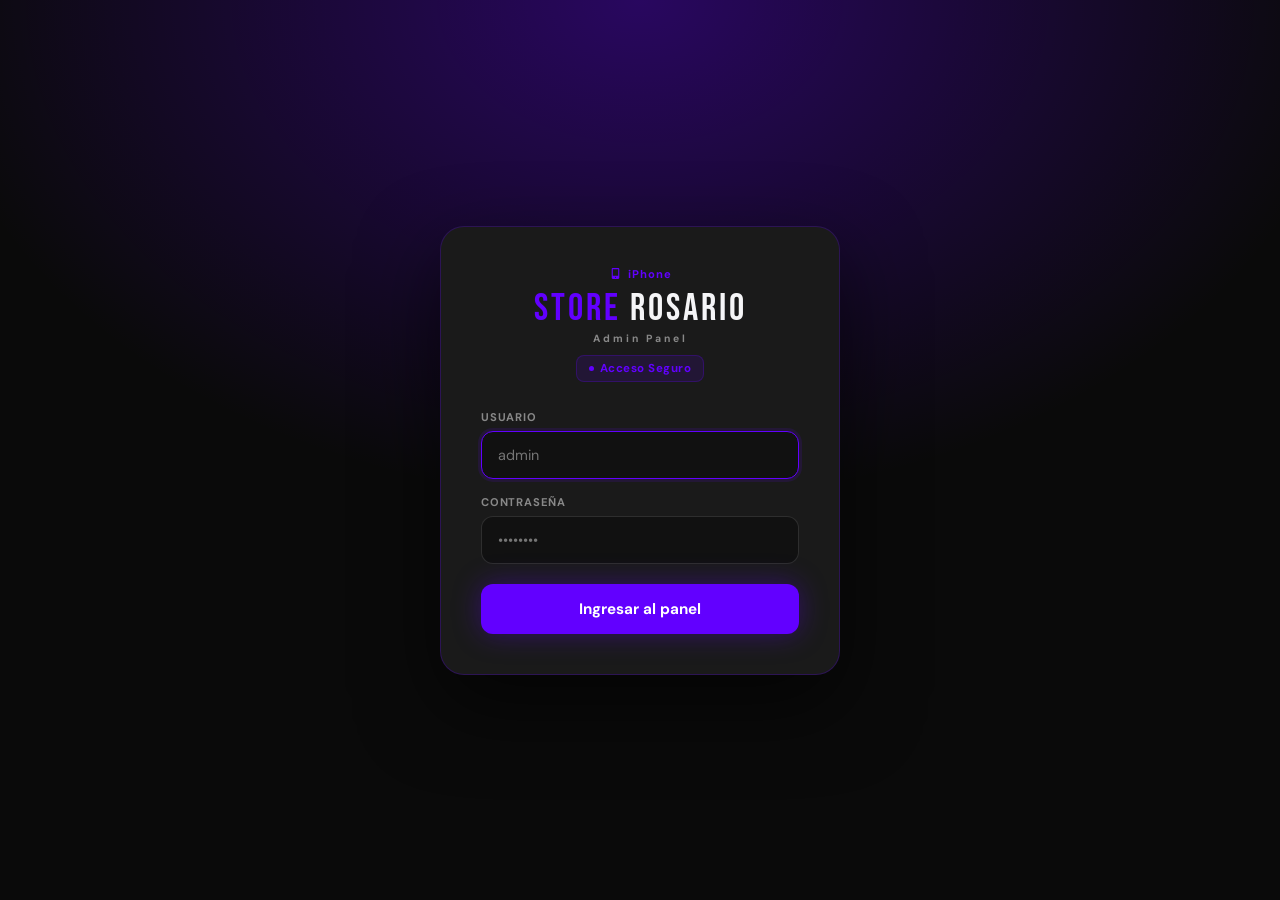
==== admin-core.html @ e6c2753e "Make admin publish only after confirmed server save" ====
<!DOCTYPE html>
<html lang="es" data-theme="dark">
<head>
<meta charset="UTF-8">
<meta name="viewport" content="width=device-width, initial-scale=1.0">
<title>Admin · iPhone Store Rosario</title>
<link href="https://fonts.googleapis.com/css2?family=Bebas+Neue&family=DM+Sans:wght@300;400;500;600;700&display=swap" rel="stylesheet">
<style>
*{margin:0;padding:0;box-sizing:border-box}
:root{
  --violet:#6200ff;--violet-light:#8033ff;--violet-glow:rgba(98,0,255,.25);
  --bg:#0a0a0a;--bg2:#141414;--card:#1a1a1a;--text:#f5f5f7;
  --text-muted:rgba(245,245,247,.65);--gray:#888;--border:rgba(255,255,255,.08);
  --input-bg:#111;--input-border:rgba(255,255,255,.12);
  --red:#ff3b30;--green:#34c759;--amber:#ff9f0a;
}
[data-theme="light"]{
  --bg:#f0f0f5;--bg2:#e8e8f0;--card:#fff;--text:#0a0a0a;
  --text-muted:rgba(10,10,10,.6);--gray:#666;--border:rgba(0,0,0,.09);
  --input-bg:#f5f5f7;--input-border:rgba(0,0,0,.14);
}
html,body{height:100%;font-family:'DM Sans',sans-serif;background:var(--bg);color:var(--text);overflow-x:hidden}
@keyframes fadeUp{from{opacity:0;transform:translateY(16px)}to{opacity:1;transform:translateY(0)}}
@keyframes fadeIn{from{opacity:0}to{opacity:1}}
@keyframes pulse{0%,100%{opacity:1;transform:scale(1)}50%{opacity:.4;transform:scale(1.4)}}
@keyframes spin{to{transform:rotate(360deg)}}
@keyframes shake{0%,100%{transform:translateX(0)}20%,60%{transform:translateX(-8px)}40%,80%{transform:translateX(8px)}}
@keyframes slideDown{from{opacity:0;transform:translateY(-20px)}to{opacity:1;transform:translateY(0)}}
.screen{display:none;position:fixed;inset:0;z-index:500;}
.screen.active{display:flex;align-items:center;justify-content:center;}
#setupScreen{background:radial-gradient(ellipse 80% 80% at 50% 0%, rgba(98,0,255,.35), transparent 70%), var(--bg);}
.setup-box-init{background:var(--card);border:1px solid rgba(98,0,255,.25);border-radius:24px;padding:44px 40px;width:100%;max-width:480px;animation:fadeUp .5s ease both;box-shadow:0 30px 80px rgba(0,0,0,.6),0 0 80px rgba(98,0,255,.2);text-align:center;}
.setup-init-icon{width:70px;height:70px;border-radius:20px;background:linear-gradient(135deg,#10b981,#6200ff);display:flex;align-items:center;justify-content:center;font-size:2rem;margin:0 auto 22px;box-shadow:0 8px 32px rgba(98,0,255,.35);}
.setup-init-title{font-family:'Bebas Neue',sans-serif;font-size:2rem;letter-spacing:2px;margin-bottom:6px;}
.setup-init-title span{color:var(--violet);}
.setup-init-sub{font-size:.82rem;color:var(--gray);margin-bottom:28px;line-height:1.6;}
.setup-init-input{width:100%;padding:13px 16px;background:var(--input-bg);border:1px solid var(--input-border);border-radius:12px;color:var(--text);font-family:'DM Sans',sans-serif;font-size:.88rem;outline:none;transition:.2s;margin-bottom:12px;}
.setup-init-input:focus{border-color:var(--violet);box-shadow:0 0 0 3px rgba(98,0,255,.12);}
.setup-init-btn{width:100%;padding:14px;background:var(--violet);color:#fff;border:none;border-radius:12px;font-family:'DM Sans',sans-serif;font-size:.92rem;font-weight:700;cursor:pointer;transition:.2s;box-shadow:0 8px 28px rgba(98,0,255,.35);}
.setup-init-btn:hover{background:var(--violet-light);transform:translateY(-2px);}
.setup-init-error{background:rgba(255,59,48,.1);border:1px solid rgba(255,59,48,.3);border-radius:10px;padding:9px 14px;font-size:.78rem;color:var(--red);margin-bottom:12px;display:none;font-weight:600;}
.setup-init-error.show{display:block;animation:slideDown .2s ease;}
#loginScreen{background:radial-gradient(ellipse 80% 80% at 50% 0%, rgba(98,0,255,.35), transparent 70%), var(--bg);}
.login-box{background:var(--card);border:1px solid rgba(98,0,255,.25);border-radius:24px;padding:40px;width:100%;max-width:400px;animation:fadeUp .5s ease both;box-shadow:0 30px 80px rgba(0,0,0,.6);}
.login-logo{text-align:center;margin-bottom:28px;}
.login-logo .ll-brand{font-family:'Bebas Neue',sans-serif;font-size:2.4rem;letter-spacing:3px;}
.login-logo .ll-brand span{color:var(--violet);}
.login-logo .ll-sub{font-size:.65rem;color:var(--gray);letter-spacing:3px;font-weight:700;}
.login-logo .ll-badge{display:inline-flex;align-items:center;gap:6px;background:rgba(98,0,255,.12);border:1px solid rgba(98,0,255,.25);border-radius:8px;padding:5px 12px;font-size:.72rem;font-weight:700;color:var(--violet);margin-top:10px;letter-spacing:.5px;}
.login-logo .ll-badge .dot{width:5px;height:5px;border-radius:50%;background:var(--violet);animation:pulse 1.5s infinite;}
.login-field{margin-bottom:16px;}
.login-label{font-size:.7rem;font-weight:700;color:var(--gray);letter-spacing:.8px;text-transform:uppercase;margin-bottom:7px;display:block;}
.login-input{width:100%;padding:14px 16px;background:var(--input-bg);border:1px solid var(--input-border);border-radius:12px;color:var(--text);font-family:'DM Sans',sans-serif;font-size:.9rem;outline:none;transition:.2s;}
.login-input:focus{border-color:var(--violet);box-shadow:0 0 0 3px rgba(98,0,255,.12);}
.login-input.error{border-color:var(--red);animation:shake .4s ease;}
.login-btn{width:100%;padding:15px;background:var(--violet);color:#fff;border:none;border-radius:12px;font-family:'DM Sans',sans-serif;font-size:.95rem;font-weight:700;cursor:pointer;transition:.2s;margin-top:4px;box-shadow:0 0 28px rgba(98,0,255,.35);}
.login-btn:hover{background:var(--violet-light);transform:translateY(-1px);}
.login-btn:active{transform:translateY(0);}
.login-error{background:rgba(255,59,48,.1);border:1px solid rgba(255,59,48,.3);border-radius:10px;padding:10px 14px;font-size:.8rem;color:var(--red);margin-bottom:16px;display:none;text-align:center;font-weight:600;}
.login-error.show{display:block;animation:slideDown .3s ease;}
.login-hint{text-align:center;font-size:.72rem;color:var(--gray);margin-top:16px;}
.login-hint span{color:var(--violet);font-weight:700;}
.sidebar{position:fixed;top:0;left:0;width:240px;height:100vh;background:var(--card);border-right:1px solid var(--border);display:flex;flex-direction:column;z-index:100;transition:transform .3s;}
.sidebar-logo{padding:22px 20px 14px;border-bottom:1px solid var(--border);}
.sidebar-logo .logo-text{font-family:'Bebas Neue',sans-serif;font-size:1.5rem;letter-spacing:2px;line-height:1;}
.sidebar-logo .logo-text span{color:var(--violet);}
.sidebar-logo .logo-sub{font-size:.62rem;color:var(--gray);letter-spacing:3px;font-weight:700;}
.admin-badge{display:inline-flex;align-items:center;gap:5px;background:rgba(98,0,255,.12);border:1px solid rgba(98,0,255,.25);border-radius:6px;padding:3px 9px;font-size:.65rem;font-weight:700;color:var(--violet);margin-top:6px;letter-spacing:.5px;}
.admin-badge .dot{width:5px;height:5px;border-radius:50%;background:var(--violet);animation:pulse 1.5s infinite;}
.sync-badge{display:inline-flex;align-items:center;gap:5px;padding:3px 9px;border-radius:6px;font-size:.65rem;font-weight:700;letter-spacing:.5px;margin-top:5px;}
.sync-badge.connected{background:rgba(52,199,89,.12);border:1px solid rgba(52,199,89,.25);color:var(--green);}
.sync-badge.disconnected{background:rgba(255,59,48,.1);border:1px solid rgba(255,59,48,.2);color:var(--red);}
.sync-badge.syncing{background:rgba(255,159,10,.1);border:1px solid rgba(255,159,10,.2);color:var(--amber);}
.sync-badge .sdot{width:5px;height:5px;border-radius:50%;background:currentColor;}
.sync-badge.syncing .sdot{animation:pulse .8s infinite;}
.nav-section{padding:10px 12px 4px;font-size:.58rem;color:var(--gray);font-weight:700;letter-spacing:2px;text-transform:uppercase;}
.nav-item{display:flex;align-items:center;gap:10px;padding:10px 16px;border-radius:10px;margin:2px 8px;cursor:pointer;font-size:.85rem;font-weight:500;color:var(--text-muted);transition:.2s;border:1px solid transparent;}
.nav-item:hover{background:rgba(98,0,255,.08);color:var(--violet);}
.nav-item.active{background:rgba(98,0,255,.12);color:var(--violet);border-color:rgba(98,0,255,.22);}
.nav-item svg{width:16px;height:16px;fill:none;stroke:currentColor;stroke-width:2;flex-shrink:0;}
.sidebar-footer{margin-top:auto;padding:14px;border-top:1px solid var(--border);display:flex;flex-direction:column;gap:2px;}
.sf-btn{display:flex;align-items:center;gap:8px;font-size:.78rem;color:var(--gray);padding:8px 10px;border-radius:8px;transition:.2s;cursor:pointer;border:none;background:none;font-family:'DM Sans',sans-serif;width:100%;text-align:left;}
.sf-btn:hover{background:rgba(98,0,255,.08);color:var(--violet);}
.sf-btn.logout:hover{background:rgba(255,59,48,.08);color:var(--red);}
.sf-btn svg{width:14px;height:14px;fill:none;stroke:currentColor;stroke-width:2;flex-shrink:0;}
.main{margin-left:240px;min-height:100vh;display:flex;flex-direction:column;width:calc(100% - 240px);}
.topbar{position:sticky;top:0;z-index:99;background:var(--bg);border-bottom:1px solid var(--border);padding:0 28px;height:60px;display:flex;align-items:center;justify-content:space-between;backdrop-filter:blur(12px);}
.topbar-title{font-family:'Bebas Neue',sans-serif;font-size:1.4rem;letter-spacing:2px;}
.topbar-title span{color:var(--violet);}
.topbar-right{display:flex;align-items:center;gap:8px;}
.icon-btn{width:34px;height:34px;border-radius:50%;background:rgba(98,0,255,.1);border:none;cursor:pointer;display:flex;align-items:center;justify-content:center;color:var(--violet);transition:.2s;}
.icon-btn:hover{background:var(--violet);color:#fff;}
.icon-btn svg{width:15px;height:15px;fill:none;stroke:currentColor;stroke-width:2;}
.content{flex:1;padding:24px 28px;}
.stats-grid{display:grid;grid-template-columns:repeat(4,1fr);gap:14px;margin-bottom:24px;}
.stat-card{background:var(--card);border:1px solid var(--border);border-radius:14px;padding:18px;transition:.2s;animation:fadeUp .5s ease both;}
.stat-card:hover{border-color:rgba(98,0,255,.3);}
.stat-icon{width:36px;height:36px;border-radius:10px;display:flex;align-items:center;justify-content:center;background:rgba(98,0,255,.1);margin-bottom:10px;}
.stat-icon svg{width:17px;height:17px;fill:none;stroke:var(--violet);stroke-width:2;}
.stat-value{font-family:'Bebas Neue',sans-serif;font-size:1.9rem;letter-spacing:1px;}
.stat-label{font-size:.72rem;color:var(--gray);font-weight:600;letter-spacing:.5px;margin-top:2px;}
.toolbar{display:flex;align-items:center;justify-content:space-between;margin-bottom:18px;gap:10px;flex-wrap:wrap;}
.toolbar-left{display:flex;align-items:center;gap:8px;flex-wrap:wrap;}
.search-box{display:flex;align-items:center;gap:8px;background:var(--card);border:1px solid var(--border);border-radius:10px;padding:0 12px;height:36px;min-width:200px;}
.search-box svg{width:14px;height:14px;fill:none;stroke:var(--gray);stroke-width:2;flex-shrink:0;}
.search-box input{background:none;border:none;outline:none;color:var(--text);font-size:.85rem;font-family:'DM Sans',sans-serif;width:100%;}
.filter-select{background:var(--card);border:1px solid var(--border);border-radius:10px;padding:0 12px;height:36px;color:var(--text);font-family:'DM Sans',sans-serif;font-size:.85rem;outline:none;cursor:pointer;}
.btn-primary{background:var(--violet);color:#fff;border:none;padding:0 18px;height:36px;border-radius:10px;font-family:'DM Sans',sans-serif;font-size:.85rem;font-weight:700;cursor:pointer;display:flex;align-items:center;gap:7px;transition:.2s;box-shadow:0 0 18px rgba(98,0,255,.28);}
.btn-primary:hover{background:var(--violet-light);transform:translateY(-1px);}
.btn-primary svg{width:15px;height:15px;fill:none;stroke:currentColor;stroke-width:2.5;}
.btn-ghost{background:transparent;color:var(--text);border:1px solid var(--border);border-radius:10px;padding:0 14px;height:36px;font-family:'DM Sans',sans-serif;font-size:.85rem;font-weight:600;cursor:pointer;display:flex;align-items:center;gap:6px;transition:.2s;}
.btn-ghost:hover{border-color:var(--violet);color:var(--violet);}
.btn-ghost svg{width:14px;height:14px;fill:none;stroke:currentColor;stroke-width:2;}
.btn-green{background:rgba(52,199,89,.1);color:var(--green);border:1px solid rgba(52,199,89,.25);border-radius:10px;padding:0 14px;height:36px;font-family:'DM Sans',sans-serif;font-size:.85rem;font-weight:700;cursor:pointer;display:flex;align-items:center;gap:6px;transition:.2s;}
.btn-green:hover{background:var(--green);color:#fff;}
.btn-green svg{width:14px;height:14px;fill:none;stroke:currentColor;stroke-width:2;}
.table-wrap{background:var(--card);border:1px solid var(--border);border-radius:16px;overflow:hidden;}
table{width:100%;border-collapse:collapse;}
thead tr{border-bottom:1px solid var(--border);}
thead th{padding:12px 14px;text-align:left;font-size:.68rem;font-weight:700;color:var(--gray);letter-spacing:1px;text-transform:uppercase;cursor:pointer;user-select:none;white-space:nowrap;}
thead th:hover{color:var(--violet);}
tbody tr{border-bottom:1px solid var(--border);transition:.15s;animation:fadeUp .4s ease both;}
tbody tr:last-child{border-bottom:none;}
tbody tr:hover{background:rgba(98,0,255,.03);}
td{padding:12px 14px;font-size:.85rem;vertical-align:middle;}
.prod-thumb{width:42px;height:42px;border-radius:10px;background:rgba(98,0,255,.08);display:flex;align-items:center;justify-content:center;overflow:hidden;flex-shrink:0;}
.prod-thumb img{width:36px;height:36px;object-fit:contain;}
.prod-thumb span{font-size:1.3rem;}
.prod-name{font-weight:600;font-size:.88rem;}
.prod-storage{font-size:.72rem;color:var(--gray);margin-top:2px;}
.badge{display:inline-flex;align-items:center;padding:3px 9px;border-radius:100px;font-size:.65rem;font-weight:700;letter-spacing:.5px;}
.badge-new{background:rgba(52,199,89,.12);color:var(--green);}
.badge-used{background:rgba(255,159,10,.12);color:var(--amber);}
.badge-nostock{background:rgba(255,59,48,.12);color:var(--red);}
.badge-gaming{background:rgba(0,188,212,.12);color:#00bcd4;}
.badge-tablet{background:rgba(98,0,255,.12);color:var(--violet);}
.badge-mac{background:rgba(0,122,255,.12);color:#007aff;}
.badge-accesorio{background:rgba(255,159,10,.13);color:#d97706;}
.price-cell{font-weight:700;color:var(--violet);font-size:.9rem;}
.usd-cell{font-size:.72rem;color:var(--gray);}
.actions{display:flex;gap:5px;align-items:center;}
.act-btn{width:28px;height:28px;border-radius:7px;border:none;cursor:pointer;display:flex;align-items:center;justify-content:center;transition:.2s;}
.act-btn svg{width:13px;height:13px;fill:none;stroke:currentColor;stroke-width:2;}
.act-edit{background:rgba(98,0,255,.1);color:var(--violet);}
.act-edit:hover{background:var(--violet);color:#fff;}
.act-del{background:rgba(255,59,48,.1);color:var(--red);}
.act-del:hover{background:var(--red);color:#fff;}
.empty-state{text-align:center;padding:60px 20px;color:var(--gray);}
.empty-state .ico{font-size:2.8rem;margin-bottom:10px;opacity:.4;}
.overlay{position:fixed;inset:0;background:rgba(0,0,0,.72);z-index:300;display:flex;align-items:center;justify-content:center;padding:16px;opacity:0;pointer-events:none;transition:.25s;backdrop-filter:blur(4px);}
.overlay.open{opacity:1;pointer-events:all;}
.modal{background:var(--card);border:1px solid var(--border);border-radius:20px;width:100%;max-width:820px;max-height:92vh;overflow-y:auto;transform:scale(.96) translateY(18px);transition:.25s;scrollbar-width:thin;scrollbar-color:rgba(98,0,255,.3) transparent;}
.overlay.open .modal{transform:scale(1) translateY(0);}
.modal-head{display:flex;align-items:center;justify-content:space-between;padding:20px 24px;border-bottom:1px solid var(--border);position:sticky;top:0;background:var(--card);z-index:10;}
.modal-title{font-family:'Bebas Neue',sans-serif;font-size:1.7rem;letter-spacing:2px;}
.modal-title span{color:var(--violet);}
.modal-close{width:30px;height:30px;border-radius:50%;border:none;cursor:pointer;background:rgba(255,59,48,.1);color:var(--red);display:flex;align-items:center;justify-content:center;transition:.2s;}
.modal-close:hover{background:var(--red);color:#fff;}
.modal-close svg{width:13px;height:13px;fill:none;stroke:currentColor;stroke-width:2.5;}
.modal-body{padding:22px 24px;}
.modal-footer{display:flex;justify-content:flex-end;gap:8px;padding:14px 24px 20px;border-top:1px solid var(--border);position:sticky;bottom:0;background:var(--card);}
.form-grid{display:grid;grid-template-columns:1fr 1fr;gap:14px;}
.form-col{display:flex;flex-direction:column;gap:4px;}
.form-col.full{grid-column:1/-1;}
.form-label{font-size:.68rem;font-weight:700;color:var(--gray);letter-spacing:.8px;text-transform:uppercase;margin-bottom:4px;}
.form-input,.form-select,.form-textarea{width:100%;padding:11px 13px;background:var(--input-bg);border:1px solid var(--input-border);border-radius:11px;color:var(--text);font-family:'DM Sans',sans-serif;font-size:.85rem;outline:none;transition:.2s;}
.form-input:focus,.form-select:focus,.form-textarea:focus{border-color:var(--violet);box-shadow:0 0 0 3px rgba(98,0,255,.1);}
.form-textarea{min-height:75px;resize:vertical;}
.img-uploader{border:2px dashed var(--input-border);border-radius:13px;padding:18px;text-align:center;cursor:pointer;transition:.2s;background:var(--input-bg);position:relative;}
.img-uploader:hover,.img-uploader.drag-over{border-color:var(--violet);background:rgba(98,0,255,.04);}
.img-uploader input[type=file]{position:absolute;inset:0;opacity:0;cursor:pointer;width:100%;height:100%;}
.img-preview{width:72px;height:72px;border-radius:11px;object-fit:contain;background:rgba(98,0,255,.07);border:1px solid var(--border);display:none;margin:0 auto 8px;}
.img-preview.visible{display:block;}
.up-icon{font-size:1.8rem;margin-bottom:5px;display:block;}
.up-text{font-size:.76rem;color:var(--gray);}
.up-text strong{color:var(--violet);}
.upload-progress{height:4px;border-radius:2px;background:rgba(98,0,255,.1);margin-top:9px;overflow:hidden;display:none;}
.upload-progress.show{display:block;}
.upload-progress-bar{height:100%;background:var(--violet);border-radius:2px;transition:width .3s;width:0%;}
.upload-status{font-size:.7rem;margin-top:5px;font-weight:600;display:none;}
.upload-status.show{display:block;}
.upload-status.ok{color:var(--green);}
.upload-status.err{color:var(--red);}
.upload-status.loading{color:var(--amber);}
.url-readout{display:none;align-items:center;gap:7px;margin-top:7px;background:rgba(52,199,89,.05);border:1px solid rgba(52,199,89,.2);border-radius:9px;padding:7px 11px;}
.url-readout.visible{display:flex;}
.url-readout span{font-size:.68rem;color:var(--green);font-family:monospace;flex:1;overflow:hidden;text-overflow:ellipsis;white-space:nowrap;}
.url-readout button{background:none;border:none;cursor:pointer;color:var(--green);flex-shrink:0;}
.url-readout button svg{width:11px;height:11px;fill:none;stroke:currentColor;stroke-width:2;}
.spec-section{background:rgba(98,0,255,.04);border:1px solid rgba(98,0,255,.14);border-radius:13px;padding:15px;margin-top:8px;}
.spec-section h4{font-size:.72rem;font-weight:700;color:var(--violet);letter-spacing:.8px;text-transform:uppercase;margin-bottom:11px;display:flex;align-items:center;gap:8px;flex-wrap:wrap;}
.auto-fill-btn{display:flex;align-items:center;gap:5px;background:rgba(52,199,89,.1);border:1px solid rgba(52,199,89,.25);border-radius:7px;padding:5px 11px;font-size:.72rem;font-weight:700;color:var(--green);cursor:pointer;transition:.2s;font-family:'DM Sans',sans-serif;}
.auto-fill-btn:hover{background:rgba(52,199,89,.2);}
.spec-grid-form{display:grid;grid-template-columns:1fr 1fr;gap:10px;}
.settings-section{background:var(--card);border:1px solid var(--border);border-radius:16px;padding:22px;margin-bottom:18px;}
.settings-section h3{font-family:'Bebas Neue',sans-serif;font-size:1.25rem;letter-spacing:2px;color:var(--text);margin-bottom:4px;display:flex;align-items:center;gap:10px;}
.settings-section h3 svg{width:17px;height:17px;fill:none;stroke:var(--violet);stroke-width:2;}
.settings-section .desc{font-size:.78rem;color:var(--gray);margin-bottom:16px;line-height:1.6;}
.settings-section .desc a{color:var(--violet);text-decoration:none;}
.settings-section .desc a:hover{text-decoration:underline;}
.settings-form{display:grid;grid-template-columns:1fr 1fr;gap:12px;}
.setting-row{display:flex;flex-direction:column;gap:5px;}
.conn-test{display:flex;align-items:center;gap:10px;margin-top:12px;padding:11px 14px;border-radius:11px;background:var(--bg2);border:1px solid var(--border);font-size:.8rem;display:none;}
.conn-test.show{display:flex;}
.ct-icon{width:26px;height:26px;border-radius:50%;display:flex;align-items:center;justify-content:center;flex-shrink:0;}
.ct-icon svg{width:13px;height:13px;fill:none;stroke:#fff;stroke-width:2.5;}
.ct-icon.ok{background:var(--green);}
.ct-icon.err{background:var(--red);}
.ct-icon.idle{background:var(--gray);}
.ct-icon.loading{background:var(--amber);}
.ct-icon.loading svg{animation:spin .7s linear infinite;}
.code-snippet{background:var(--bg2);border:1px solid var(--border);border-radius:10px;padding:13px;font-family:monospace;font-size:.7rem;color:#a0e0a0;line-height:1.6;white-space:pre-wrap;word-break:break-all;max-height:200px;overflow:auto;margin-top:9px;}
.guide-box{background:var(--bg2);border:1px solid var(--border);border-radius:12px;padding:15px;margin-bottom:15px;display:none;}
.guide-box.show{display:block;animation:fadeIn .3s ease;}
.guide-box .g-title{font-size:.72rem;font-weight:700;color:var(--violet);margin-bottom:10px;letter-spacing:.5px;}
.step-list{display:flex;flex-direction:column;gap:8px;}
.step-item{display:flex;align-items:flex-start;gap:10px;}
.step-num{width:22px;height:22px;border-radius:50%;background:rgba(98,0,255,.15);color:var(--violet);font-size:.68rem;font-weight:700;display:flex;align-items:center;justify-content:center;flex-shrink:0;margin-top:1px;}
.step-item p{font-size:.78rem;color:var(--text-muted);line-height:1.5;}
.step-item code{background:rgba(98,0,255,.1);color:var(--violet);padding:1px 5px;border-radius:4px;font-size:.72rem;}
.code-box{background:var(--bg2);border:1px solid var(--border);border-radius:12px;padding:15px;font-family:monospace;font-size:.73rem;color:#a0e0a0;max-height:320px;overflow:auto;white-space:pre-wrap;word-break:break-all;line-height:1.5;scrollbar-width:thin;}
.copy-btn{background:rgba(98,0,255,.1);border:1px solid rgba(98,0,255,.2);color:var(--violet);border-radius:8px;padding:7px 14px;cursor:pointer;font-size:.78rem;font-weight:700;font-family:'DM Sans',sans-serif;display:flex;align-items:center;gap:5px;transition:.2s;}
.copy-btn:hover{background:var(--violet);color:#fff;}
.copy-btn svg{width:12px;height:12px;fill:none;stroke:currentColor;stroke-width:2;}
.toast{position:fixed;bottom:22px;right:22px;z-index:999;background:var(--card);border:1px solid var(--border);border-radius:12px;padding:11px 16px;display:flex;align-items:center;gap:9px;font-size:.85rem;font-weight:600;transform:translateY(80px);opacity:0;transition:.3s cubic-bezier(.34,1.56,.64,1);box-shadow:0 8px 30px rgba(0,0,0,.4);pointer-events:none;}
.toast.show{transform:translateY(0);opacity:1;}
.toast-icon{width:19px;height:19px;border-radius:50%;display:flex;align-items:center;justify-content:center;flex-shrink:0;}
.toast-icon svg{width:10px;height:10px;fill:none;stroke:#fff;stroke-width:2.5;}
.toast.success .toast-icon{background:var(--green);}
.toast.error .toast-icon{background:var(--red);}
.toast.info .toast-icon{background:var(--violet);}
.page-view{display:none;}
.page-view.active{display:block;animation:fadeUp .4s ease both;}
::-webkit-scrollbar{width:5px;height:5px;}
::-webkit-scrollbar-track{background:transparent;}
::-webkit-scrollbar-thumb{background:rgba(98,0,255,.3);border-radius:3px;}
.sidebar-overlay{display:none;position:fixed;inset:0;z-index:99;background:rgba(0,0,0,.55);backdrop-filter:blur(3px);}
.sidebar-overlay.show{display:block;}


/* ── AUTO-IMAGE NUEVO ── */
.img-auto-section{
  background:rgba(98,0,255,.04);border:1px solid rgba(98,0,255,.18);
  border-radius:13px;padding:14px;margin-bottom:12px;
}
.img-auto-header{display:flex;align-items:center;justify-content:space-between;margin-bottom:10px;flex-wrap:wrap;gap:8px;}
.img-auto-title{font-size:.68rem;font-weight:700;color:var(--violet);letter-spacing:.8px;text-transform:uppercase;display:flex;align-items:center;gap:6px;}
.img-auto-title svg{width:13px;height:13px;fill:none;stroke:currentColor;stroke-width:2;}
.img-auto-status{font-size:.68rem;color:var(--gray);font-style:italic;}
.img-auto-status.loading{color:var(--amber);}
.img-auto-status.found{color:var(--green);}
.img-auto-status.notfound{color:var(--red);}
.img-thumbs{display:flex;gap:8px;flex-wrap:wrap;margin-top:8px;}
.img-thumb-opt{
  width:56px;height:56px;border-radius:10px;border:2px solid var(--border);
  cursor:pointer;overflow:hidden;background:rgba(98,0,255,.05);
  display:flex;align-items:center;justify-content:center;
  transition:.2s;flex-shrink:0;position:relative;
}
.img-thumb-opt:hover{border-color:var(--violet);transform:scale(1.06);}
.img-thumb-opt.selected{border-color:var(--violet);box-shadow:0 0 0 3px rgba(98,0,255,.2);}
.img-thumb-opt img{width:100%;height:100%;object-fit:contain;}
.img-thumb-opt .thumb-check{
  position:absolute;top:2px;right:2px;width:14px;height:14px;
  background:var(--violet);border-radius:50%;display:none;
  align-items:center;justify-content:center;
}
.img-thumb-opt.selected .thumb-check{display:flex;}
.img-thumb-opt .thumb-check svg{width:8px;height:8px;fill:none;stroke:#fff;stroke-width:3;}
.img-auto-empty{font-size:.75rem;color:var(--gray);padding:10px 0;font-style:italic;}
.search-img-btn{
  display:flex;align-items:center;gap:5px;
  background:rgba(98,0,255,.1);border:1px solid rgba(98,0,255,.25);
  border-radius:7px;padding:5px 11px;font-size:.72rem;font-weight:700;
  color:var(--violet);cursor:pointer;transition:.2s;font-family:'DM Sans',sans-serif;
}
.search-img-btn:hover{background:rgba(98,0,255,.2);}
.search-img-btn svg{width:12px;height:12px;fill:none;stroke:currentColor;stroke-width:2;}
.search-img-btn.loading{opacity:.6;pointer-events:none;}


@media(max-width:900px){
  .sidebar{transform:translateX(-100%);z-index:100;}
  .sidebar.open{transform:translateX(0);box-shadow:8px 0 40px rgba(0,0,0,.5);}
  .main{margin-left:0;width:100%;}
  .stats-grid{grid-template-columns:1fr 1fr;}
  .form-grid,.spec-grid-form,.settings-form{grid-template-columns:1fr;}
  #menuBtn{display:flex!important;}
  .content{padding:16px;}
  .topbar{padding:0 14px;}
  .toolbar{flex-direction:column;align-items:stretch;}
  .toolbar-left{flex-wrap:wrap;}
  .search-box{min-width:100%;}
  .toolbar > div:last-child{display:flex;flex-wrap:wrap;gap:7px;}
  .toolbar > div:last-child button{flex:1;justify-content:center;}
  .table-wrap{overflow-x:auto;}
  table{min-width:560px;}
  .modal{margin:10px;max-height:95vh;}
  .setup-box-init{margin:16px;padding:28px 22px;}
}
@media(max-width:480px){
  .stats-grid{grid-template-columns:1fr 1fr;}
  .stat-card{padding:13px;}
  .stat-value{font-size:1.5rem;}
  .login-box{padding:26px 20px;margin:16px;}
}
</style>
</head>
<body>


<div class="sidebar-overlay" id="sidebarOverlay" onclick="closeSidebar()"></div>


<div class="screen active" id="setupScreen">
  <div class="setup-box-init">
    <div class="setup-init-icon">🔗</div>
    <div class="setup-init-title">Configuración <span>inicial</span></div>
    <p class="setup-init-sub">Ingresá la URL de tu Google Apps Script para conectar el panel con tu planilla de productos.</p>
    <div class="setup-init-error" id="setupError">URL inválida. Debe empezar con https://script.google.com</div>
    <input type="url" id="setupUrl" class="setup-init-input"
      placeholder="https://script.google.com/macros/s/.../exec"
      oninput="this.value=this.value.trim()"
      onkeydown="if(event.key==='Enter')doSetup()">
    <button class="setup-init-btn" onclick="doSetup()">Conectar con Google Sheets →</button>
  </div>
</div>


<div class="screen" id="loginScreen">
  <div class="login-box">
    <div class="login-logo">
      <div style="display:flex;align-items:center;justify-content:center;gap:6px;margin-bottom:4px;">
        <svg width="13" height="13" viewBox="0 0 24 24" fill="var(--violet)"><path d="M17 2H7C5.9 2 5 2.9 5 4v16c0 1.1.9 2 2 2h10c1.1 0 2-.9 2-2V4c0-1.1-.9-2-2-2zm-5 18c-.55 0-1-.45-1-1s.45-1 1-1 1 .45 1 1-.45 1-1 1zm5-4H7V4h10v12z"/></svg>
        <span style="font-size:.7rem;color:var(--violet);font-weight:700;letter-spacing:1px;">iPhone</span>
      </div>
      <div class="ll-brand"><span>Store</span> Rosario</div>
      <div class="ll-sub">Admin Panel</div>
      <div class="ll-badge"><span class="dot"></span>Acceso Seguro</div>
    </div>
    <div class="login-error" id="loginError">Usuario o contraseña incorrectos</div>
    <div class="login-field">
      <label class="login-label">Usuario</label>
      <input class="login-input" id="loginUser" type="text" placeholder="admin" autocomplete="username" onkeydown="if(event.key==='Enter')document.getElementById('loginPass').focus()">
    </div>
    <div class="login-field">
      <label class="login-label">Contraseña</label>
      <input class="login-input" id="loginPass" type="password" placeholder="••••••••" autocomplete="current-password" onkeydown="if(event.key==='Enter')doLogin()">
    </div>
    <button class="login-btn" onclick="doLogin()">Ingresar al panel</button>
    <div class="login-field" id="codeBox" style="display:none;margin-top:16px;">
      <label class="login-label">Código recibido por email</label>
      <input class="login-input" id="loginCode" type="text" placeholder="123456" maxlength="6" autocomplete="one-time-code"
        onkeydown="if(event.key==='Enter')verifyLoginCode()">
      <button class="login-btn" onclick="verifyLoginCode()" style="margin-top:12px;">Verificar código</button>
    </div>
   
  </div>
</div>


<div id="app">
<aside class="sidebar" id="sidebar">
  <div class="sidebar-logo">
    <div style="display:flex;align-items:center;gap:5px;margin-bottom:2px;">
      <svg width="12" height="12" viewBox="0 0 24 24" fill="var(--violet)"><path d="M17 2H7C5.9 2 5 2.9 5 4v16c0 1.1.9 2 2 2h10c1.1 0 2-.9 2-2V4c0-1.1-.9-2-2-2zm-5 18c-.55 0-1-.45-1-1s.45-1 1-1 1 .45 1 1-.45 1-1 1zm5-4H7V4h10v12z"/></svg>
      <span style="font-size:.68rem;color:var(--violet);font-weight:700;letter-spacing:1px;">iPhone</span>
    </div>
    <div class="logo-text"><span>Store</span> Rosario</div>
    <div class="logo-sub">Admin Panel</div>
    <div class="admin-badge"><span class="dot"></span>Panel Activo</div>
    <div class="sync-badge disconnected" id="sheetsBadge">
      <span class="sdot"></span><span id="sheetsBadgeText">Sheets: No conectado</span>
    </div>
  </div>
  <div class="nav-section">Gestión</div>
  <div class="nav-item active" onclick="showView('products')">
    <svg viewBox="0 0 24 24"><rect x="2" y="3" width="20" height="14" rx="2"/><path d="M8 21h8M12 17v4"/></svg>Productos
  </div>
  <div class="nav-item" onclick="showView('addProduct')">
    <svg viewBox="0 0 24 24"><circle cx="12" cy="12" r="10"/><path d="M12 8v8M8 12h8"/></svg>Agregar Producto
  </div>
  <div class="nav-section">Integraciones</div>
  <div class="nav-item" onclick="showView('settings')">
    <svg viewBox="0 0 24 24"><circle cx="12" cy="12" r="3"/><path d="M19.07 4.93l-1.41 1.41M4.93 19.07l1.41-1.41M19.07 19.07l-1.41-1.41M4.93 4.93l1.41 1.41M22 12h-3M5 12H2M12 22v-3M12 5V2"/></svg>Configuración
  </div>
  <div class="sidebar-footer">
    <button class="sf-btn" onclick="toggleTheme()">
      <svg viewBox="0 0 24 24"><circle cx="12" cy="12" r="5"/><path d="M12 1v2M12 21v2M4.22 4.22l1.42 1.42M18.36 18.36l1.42 1.42M1 12h2M21 12h2"/></svg>Cambiar tema
    </button>
    <button class="sf-btn" onclick="syncFromSheets()">
      <svg viewBox="0 0 24 24"><polyline points="1 4 1 10 7 10"/><polyline points="23 20 23 14 17 14"/><path d="M20.49 9A9 9 0 0 0 5.64 5.64L1 10M23 14l-4.64 4.36A9 9 0 0 1 3.51 15"/></svg>Importar desde Sheets
    </button>
    <button class="sf-btn" onclick="pushToSheets(false)">
      <svg viewBox="0 0 24 24"><path d="M12 3v12"/><polyline points="7 8 12 3 17 8"/><path d="M5 21h14"/></svg>Guardar en Sheets
    </button>
    <button class="sf-btn logout" onclick="doLogout()">
      <svg viewBox="0 0 24 24"><path d="M9 21H5a2 2 0 0 1-2-2V5a2 2 0 0 1 2-2h4"/><polyline points="16 17 21 12 16 7"/><line x1="21" y1="12" x2="9" y2="12"/></svg>Cerrar sesión
    </button>
  </div>
</aside>


<div class="main">
  <header class="topbar">
    <div style="display:flex;align-items:center;gap:10px;">
      <button class="icon-btn" id="menuBtn" onclick="openSidebar()" style="display:none">
        <svg viewBox="0 0 24 24"><line x1="3" y1="12" x2="21" y2="12"/><line x1="3" y1="6" x2="21" y2="6"/><line x1="3" y1="18" x2="21" y2="18"/></svg>
      </button>
      <div class="topbar-title" id="topbarTitle">Todos los <span>Productos</span></div>
    </div>
    <div class="topbar-right">
      <button class="icon-btn" onclick="syncFromSheets()" title="Sincronizar Sheets">
        <svg viewBox="0 0 24 24"><polyline points="1 4 1 10 7 10"/><polyline points="23 20 23 14 17 14"/><path d="M20.49 9A9 9 0 0 0 5.64 5.64L1 10M23 14l-4.64 4.36A9 9 0 0 1 3.51 15"/></svg>
      </button>
      <button class="icon-btn" onclick="toggleTheme()" title="Tema">
        <svg viewBox="0 0 24 24"><circle cx="12" cy="12" r="5"/><path d="M12 1v2M12 21v2M4.22 4.22l1.42 1.42M18.36 18.36l1.42 1.42M1 12h2M21 12h2"/></svg>
      </button>
    </div>
  </header>


  <div class="content">
    <div class="page-view active" id="view-products">
      <div class="stats-grid" id="statsGrid"></div>
      <div class="toolbar">
        <div class="toolbar-left">
          <div class="search-box">
            <svg viewBox="0 0 24 24"><circle cx="11" cy="11" r="8"/><line x1="21" y1="21" x2="16.65" y2="16.65"/></svg>
            <input type="text" id="searchInput" placeholder="Buscar..." oninput="renderTable()">
          </div>
          <select class="filter-select" id="categoryFilter" onchange="renderTable()">
            <option value="">Todas las categorías</option>
            <option value="sellado">Sellados</option>
            <option value="usado">Usados</option>
            <option value="gaming">Gaming</option>
            <option value="tablet">iPad / Tablet</option>
            <option value="mac">Mac</option>
            <option value="accesorio">Accesorios</option>
          </select>
          <select class="filter-select" id="stockFilter" onchange="renderTable()">
            <option value="">Todo el stock</option>
            <option value="disponible">Con stock</option>
            <option value="sin_stock">Sin stock</option>
          </select>
        </div>
        <div style="display:flex;gap:7px;flex-wrap:wrap;">
          <button class="btn-green" onclick="syncFromSheets()">
            <svg viewBox="0 0 24 24"><polyline points="1 4 1 10 7 10"/><polyline points="23 20 23 14 17 14"/><path d="M20.49 9A9 9 0 0 0 5.64 5.64L1 10M23 14l-4.64 4.36A9 9 0 0 1 3.51 15"/></svg>Sincronizar
          </button>
          <button class="btn-primary" onclick="openModal()">
            <svg viewBox="0 0 24 24"><line x1="12" y1="5" x2="12" y2="19"/><line x1="5" y1="12" x2="19" y2="12"/></svg>Agregar
          </button>
        </div>
      </div>
      <div class="table-wrap">
        <table>
          <thead><tr>
            <th>Producto</th>
            <th onclick="sortBy('category')">Categoría ↕</th>
            <th onclick="sortBy('priceUsd')">USD ↕</th>
            <th>ARS est.</th>
            <th>Stock</th>
            <th>Acciones</th>
          </tr></thead>
          <tbody id="productsTableBody"></tbody>
        </table>
        <div id="emptyState" class="empty-state" style="display:none;"><div class="ico">📦</div><p>No hay productos</p></div>
      </div>
    </div>


    <div class="page-view" id="view-addProduct">
      <p style="color:var(--gray);margin-bottom:18px;font-size:.88rem;">Completá el formulario para agregar un producto al catálogo.</p>
      <div style="background:var(--card);border:1px solid var(--border);border-radius:16px;overflow:hidden;">
        <div style="padding:20px 24px;border-bottom:1px solid var(--border);">
          <div class="modal-title">Nuevo <span>Producto</span></div>
        </div>
        <div class="modal-body" id="inlineFormBody"></div>
        <div class="modal-footer">
          <button class="btn-ghost" onclick="showView('products')">Cancelar</button>
          <button class="btn-primary" onclick="saveProductInline()">
            <svg viewBox="0 0 24 24"><polyline points="20 6 9 17 4 12"/></svg>Guardar Producto
          </button>
        </div>
      </div>
    </div>


    <div class="page-view" id="view-settings">
      <div class="settings-section">
        <h3><svg viewBox="0 0 24 24"><rect x="3" y="11" width="18" height="11" rx="2"/><path d="M7 11V7a5 5 0 0 1 10 0v4"/></svg>Credenciales de acceso</h3>
        <p class="desc">Cambiá el usuario y contraseña del panel admin.</p>
        <div class="settings-form">
          <div class="setting-row"><div class="form-label">Usuario</div><input class="form-input" id="cfgUser" placeholder="admin"></div>
          <div class="setting-row"><div class="form-label">Contraseña nueva</div><input class="form-input" id="cfgPass" type="password" placeholder="Nueva contraseña"></div>
        </div>
        <div style="margin-top:12px;"><button class="btn-primary" onclick="saveCredentials()" style="height:36px;font-size:.82rem;"><svg viewBox="0 0 24 24"><polyline points="20 6 9 17 4 12"/></svg>Guardar credenciales</button></div>
      </div>
    </div>
  </div>
</div>
</div>


<div class="overlay" id="modalOverlay" onclick="closeModalOutside(event)">
  <div class="modal">
    <div class="modal-head">
      <div class="modal-title" id="modalTitle">Editar <span>Producto</span></div>
      <button class="modal-close" onclick="closeModal()"><svg viewBox="0 0 24 24"><line x1="18" y1="6" x2="6" y2="18"/><line x1="6" y1="6" x2="18" y2="18"/></svg></button>
    </div>
    <div class="modal-body" id="modalFormBody"></div>
    <div class="modal-footer">
      <button class="btn-ghost" onclick="closeModal()">Cancelar</button>
      <button class="btn-primary" onclick="saveProduct()"><svg viewBox="0 0 24 24"><polyline points="20 6 9 17 4 12"/></svg>Guardar cambios</button>
    </div>
  </div>
</div>


<div class="toast" id="toast">
  <div class="toast-icon"><svg viewBox="0 0 24 24"><polyline points="20 6 9 17 4 12"/></svg></div>
  <span id="toastMsg">Guardado</span>
</div>


<script>
// ADMIN V3 SEGURO - login servidor + código por email


const SCRIPT_URL = 'https://script.google.com/macros/s/AKfycbzGGmCePitQSQPoNT4_Wpu6mHkXAjaYI6_F2sRvYy6LbaAPpRg1mpeojO_4hO1vcPCRog/exec';
const API_URL_KEY = 'isr_api_url';
const STORAGE_KEY = 'isr_products_v3';
const CFG_KEY     = 'isr_config_v3';
const SESSION_KEY = 'isr_session';
let API_URL = SCRIPT_URL;


// ══════════════════════════════════════════════════════════════
//  IMÁGENES AUTOMÁTICAS POR MODELO
//  URLs de imágenes PNG transparentes de Apple (dominio público / press kit)
// ══════════════════════════════════════════════════════════════
const MODEL_IMAGES = {
  'iPhone 11': [
    'https://store.storeimages.cdn-apple.com/4982/as-images.apple.com/is/iphone-11-black-select-2019?wid=940&hei=1112&fmt=png-alpha',
    'https://store.storeimages.cdn-apple.com/4982/as-images.apple.com/is/iphone-11-white-select-2019?wid=940&hei=1112&fmt=png-alpha',
    'https://store.storeimages.cdn-apple.com/4982/as-images.apple.com/is/iphone-11-red-select-2019?wid=940&hei=1112&fmt=png-alpha',
    'https://store.storeimages.cdn-apple.com/4982/as-images.apple.com/is/iphone-11-yellow-select-2019?wid=940&hei=1112&fmt=png-alpha',
  ],
  'iPhone 12': [
    'https://store.storeimages.cdn-apple.com/4982/as-images.apple.com/is/iphone-12-black-select-2020?wid=940&hei=1112&fmt=png-alpha',
    'https://store.storeimages.cdn-apple.com/4982/as-images.apple.com/is/iphone-12-white-select-2020?wid=940&hei=1112&fmt=png-alpha',
    'https://store.storeimages.cdn-apple.com/4982/as-images.apple.com/is/iphone-12-blue-select-2020?wid=940&hei=1112&fmt=png-alpha',
    'https://store.storeimages.cdn-apple.com/4982/as-images.apple.com/is/iphone-12-red-select-2020?wid=940&hei=1112&fmt=png-alpha',
    'https://store.storeimages.cdn-apple.com/4982/as-images.apple.com/is/iphone-12-green-select-2021?wid=940&hei=1112&fmt=png-alpha',
    'https://store.storeimages.cdn-apple.com/4982/as-images.apple.com/is/iphone-12-purple-select-2021?wid=940&hei=1112&fmt=png-alpha',
  ],
  'iPhone 13': [
    'https://store.storeimages.cdn-apple.com/4982/as-images.apple.com/is/iphone-13-midnight-select-2021?wid=940&hei=1112&fmt=png-alpha',
    'https://store.storeimages.cdn-apple.com/4982/as-images.apple.com/is/iphone-13-starlight-select-2021?wid=940&hei=1112&fmt=png-alpha',
    'https://store.storeimages.cdn-apple.com/4982/as-images.apple.com/is/iphone-13-blue-select-2021?wid=940&hei=1112&fmt=png-alpha',
    'https://store.storeimages.cdn-apple.com/4982/as-images.apple.com/is/iphone-13-pink-select-2021?wid=940&hei=1112&fmt=png-alpha',
    'https://store.storeimages.cdn-apple.com/4982/as-images.apple.com/is/iphone-13-green-select-2022?wid=940&hei=1112&fmt=png-alpha',
    'https://store.storeimages.cdn-apple.com/4982/as-images.apple.com/is/iphone-13-red-select-2022?wid=940&hei=1112&fmt=png-alpha',
  ],
  'iPhone 13 Pro': [
    'https://store.storeimages.cdn-apple.com/4982/as-images.apple.com/is/iphone-13-pro-graphite-select?wid=940&hei=1112&fmt=png-alpha',
    'https://store.storeimages.cdn-apple.com/4982/as-images.apple.com/is/iphone-13-pro-silver-select?wid=940&hei=1112&fmt=png-alpha',
    'https://store.storeimages.cdn-apple.com/4982/as-images.apple.com/is/iphone-13-pro-gold-select?wid=940&hei=1112&fmt=png-alpha',
    'https://store.storeimages.cdn-apple.com/4982/as-images.apple.com/is/iphone-13-pro-sierrablue-select?wid=940&hei=1112&fmt=png-alpha',
  ],
  'iPhone 14': [
    'https://store.storeimages.cdn-apple.com/4982/as-images.apple.com/is/iphone-14-midnight-select-202209?wid=940&hei=1112&fmt=png-alpha',
    'https://store.storeimages.cdn-apple.com/4982/as-images.apple.com/is/iphone-14-starlight-select-202209?wid=940&hei=1112&fmt=png-alpha',
    'https://store.storeimages.cdn-apple.com/4982/as-images.apple.com/is/iphone-14-blue-select-202209?wid=940&hei=1112&fmt=png-alpha',
    'https://store.storeimages.cdn-apple.com/4982/as-images.apple.com/is/iphone-14-purple-select-202209?wid=940&hei=1112&fmt=png-alpha',
    'https://store.storeimages.cdn-apple.com/4982/as-images.apple.com/is/iphone-14-red-select-202209?wid=940&hei=1112&fmt=png-alpha',
    'https://store.storeimages.cdn-apple.com/4982/as-images.apple.com/is/iphone-14-yellow-select-202303?wid=940&hei=1112&fmt=png-alpha',
  ],
  'iPhone 14 Pro': [
    'https://store.storeimages.cdn-apple.com/4982/as-images.apple.com/is/iphone-14-pro-deeppurple-select-202209?wid=940&hei=1112&fmt=png-alpha',
    'https://store.storeimages.cdn-apple.com/4982/as-images.apple.com/is/iphone-14-pro-silver-select-202209?wid=940&hei=1112&fmt=png-alpha',
    'https://store.storeimages.cdn-apple.com/4982/as-images.apple.com/is/iphone-14-pro-gold-select-202209?wid=940&hei=1112&fmt=png-alpha',
    'https://store.storeimages.cdn-apple.com/4982/as-images.apple.com/is/iphone-14-pro-spacegray-select-202209?wid=940&hei=1112&fmt=png-alpha',
  ],
  'iPhone 14 Pro Max': [
    'https://store.storeimages.cdn-apple.com/4982/as-images.apple.com/is/iphone-14-pro-max-deeppurple-select-202209?wid=940&hei=1112&fmt=png-alpha',
    'https://store.storeimages.cdn-apple.com/4982/as-images.apple.com/is/iphone-14-pro-max-silver-select-202209?wid=940&hei=1112&fmt=png-alpha',
    'https://store.storeimages.cdn-apple.com/4982/as-images.apple.com/is/iphone-14-pro-max-gold-select-202209?wid=940&hei=1112&fmt=png-alpha',
    'https://store.storeimages.cdn-apple.com/4982/as-images.apple.com/is/iphone-14-pro-max-spacegray-select-202209?wid=940&hei=1112&fmt=png-alpha',
  ],
  'iPhone 15': [
    'https://store.storeimages.cdn-apple.com/4982/as-images.apple.com/is/iphone-15-black-select-202309?wid=940&hei=1112&fmt=png-alpha',
    'https://store.storeimages.cdn-apple.com/4982/as-images.apple.com/is/iphone-15-yellow-select-202309?wid=940&hei=1112&fmt=png-alpha',
    'https://store.storeimages.cdn-apple.com/4982/as-images.apple.com/is/iphone-15-pink-select-202309?wid=940&hei=1112&fmt=png-alpha',
    'https://store.storeimages.cdn-apple.com/4982/as-images.apple.com/is/iphone-15-green-select-202309?wid=940&hei=1112&fmt=png-alpha',
    'https://store.storeimages.cdn-apple.com/4982/as-images.apple.com/is/iphone-15-blue-select-202309?wid=940&hei=1112&fmt=png-alpha',
  ],
  'iPhone 15 Pro': [
    'https://store.storeimages.cdn-apple.com/4982/as-images.apple.com/is/iphone-15-pro-blacktitanium-select-202309?wid=940&hei=1112&fmt=png-alpha',
    'https://store.storeimages.cdn-apple.com/4982/as-images.apple.com/is/iphone-15-pro-naturaltitanium-select-202309?wid=940&hei=1112&fmt=png-alpha',
    'https://store.storeimages.cdn-apple.com/4982/as-images.apple.com/is/iphone-15-pro-whitetitanium-select-202309?wid=940&hei=1112&fmt=png-alpha',
    'https://store.storeimages.cdn-apple.com/4982/as-images.apple.com/is/iphone-15-pro-bluetitanium-select-202309?wid=940&hei=1112&fmt=png-alpha',
  ],
  'iPhone 15 Pro Max': [
    'https://store.storeimages.cdn-apple.com/4982/as-images.apple.com/is/iphone-15-pro-max-blacktitanium-select-202309?wid=940&hei=1112&fmt=png-alpha',
    'https://store.storeimages.cdn-apple.com/4982/as-images.apple.com/is/iphone-15-pro-max-naturaltitanium-select-202309?wid=940&hei=1112&fmt=png-alpha',
    'https://store.storeimages.cdn-apple.com/4982/as-images.apple.com/is/iphone-15-pro-max-whitetitanium-select-202309?wid=940&hei=1112&fmt=png-alpha',
    'https://store.storeimages.cdn-apple.com/4982/as-images.apple.com/is/iphone-15-pro-max-bluetitanium-select-202309?wid=940&hei=1112&fmt=png-alpha',
  ],
  'iPhone 16': [
    'https://store.storeimages.cdn-apple.com/4982/as-images.apple.com/is/iphone-16-black-select-202409?wid=940&hei=1112&fmt=png-alpha',
    'https://store.storeimages.cdn-apple.com/4982/as-images.apple.com/is/iphone-16-white-select-202409?wid=940&hei=1112&fmt=png-alpha',
    'https://store.storeimages.cdn-apple.com/4982/as-images.apple.com/is/iphone-16-pink-select-202409?wid=940&hei=1112&fmt=png-alpha',
    'https://store.storeimages.cdn-apple.com/4982/as-images.apple.com/is/iphone-16-teal-select-202409?wid=940&hei=1112&fmt=png-alpha',
    'https://store.storeimages.cdn-apple.com/4982/as-images.apple.com/is/iphone-16-ultramarine-select-202409?wid=940&hei=1112&fmt=png-alpha',
  ],
  'iPhone 16 Pro': [
    'https://store.storeimages.cdn-apple.com/4982/as-images.apple.com/is/iphone-16-pro-blacktitanium-select-202409?wid=940&hei=1112&fmt=png-alpha',
    'https://store.storeimages.cdn-apple.com/4982/as-images.apple.com/is/iphone-16-pro-naturaltitanium-select-202409?wid=940&hei=1112&fmt=png-alpha',
    'https://store.storeimages.cdn-apple.com/4982/as-images.apple.com/is/iphone-16-pro-whitetitanium-select-202409?wid=940&hei=1112&fmt=png-alpha',
    'https://store.storeimages.cdn-apple.com/4982/as-images.apple.com/is/iphone-16-pro-deserttitanium-select-202409?wid=940&hei=1112&fmt=png-alpha',
  ],
  'iPhone 16 Pro Max': [
    'https://store.storeimages.cdn-apple.com/4982/as-images.apple.com/is/iphone-16-pro-max-blacktitanium-select-202409?wid=940&hei=1112&fmt=png-alpha',
    'https://store.storeimages.cdn-apple.com/4982/as-images.apple.com/is/iphone-16-pro-max-naturaltitanium-select-202409?wid=940&hei=1112&fmt=png-alpha',
    'https://store.storeimages.cdn-apple.com/4982/as-images.apple.com/is/iphone-16-pro-max-whitetitanium-select-202409?wid=940&hei=1112&fmt=png-alpha',
    'https://store.storeimages.cdn-apple.com/4982/as-images.apple.com/is/iphone-16-pro-max-deserttitanium-select-202409?wid=940&hei=1112&fmt=png-alpha',
  ],
};


// Colores por modelo para etiquetas
const MODEL_COLORS = {
  'iPhone 11': ['Negro','Blanco','Rojo','Amarillo'],
  'iPhone 12': ['Negro','Blanco','Azul','Rojo','Verde','Morado'],
  'iPhone 13': ['Midnight','Starlight','Azul','Rosa','Verde','Rojo'],
  'iPhone 13 Pro': ['Grafito','Plata','Dorado','Sierra Blue'],
  'iPhone 14': ['Midnight','Starlight','Azul','Morado','Rojo','Amarillo'],
  'iPhone 14 Pro': ['Deep Purple','Plata','Dorado','Space Gray'],
  'iPhone 14 Pro Max': ['Deep Purple','Plata','Dorado','Space Gray'],
  'iPhone 15': ['Negro','Amarillo','Rosa','Verde','Azul'],
  'iPhone 15 Pro': ['Titanio Negro','Titanio Natural','Titanio Blanco','Titanio Azul'],
  'iPhone 15 Pro Max': ['Titanio Negro','Titanio Natural','Titanio Blanco','Titanio Azul'],
  'iPhone 16': ['Negro','Blanco','Rosa','Teal','Ultramarino'],
  'iPhone 16 Pro': ['Titanio Negro','Titanio Natural','Titanio Blanco','Titanio Desierto'],
  'iPhone 16 Pro Max': ['Titanio Negro','Titanio Natural','Titanio Blanco','Titanio Desierto'],
};


// ══════════════════════════════════════════════════════════════
//  AUTO-IMAGEN: cargar thumbnails según modelo
// ══════════════════════════════════════════════════════════════
let autoImgTimeout = null;


function triggerAutoImage(name) {
  clearTimeout(autoImgTimeout);
  if (!name || name.length < 4) { clearAutoImagePanel(); return; }
  autoImgTimeout = setTimeout(() => loadAutoImages(name), 600);
}


function clearAutoImagePanel() {
  const panel = document.getElementById('autoImgPanel');
  if (panel) { panel.innerHTML = ''; panel.style.display = 'none'; }
}


function loadAutoImages(name) {
  const panel = document.getElementById('autoImgPanel');
  if (!panel) return;


  const images = MODEL_IMAGES[name];
  const colors = MODEL_COLORS[name] || [];


  if (!images || !images.length) {
    panel.style.display = 'none';
    return;
  }


  panel.style.display = 'block';
  const status = document.getElementById('autoImgStatus');
  if (status) { status.textContent = `${images.length} colores disponibles`; status.className = 'img-auto-status found'; }


  const thumbs = document.getElementById('autoImgThumbs');
  if (!thumbs) return;


  thumbs.innerHTML = images.map((url, i) => `
    <div class="img-thumb-opt" id="thumb_${i}" onclick="selectAutoImage('${url}', ${i})" title="${colors[i] || 'Color ' + (i+1)}">
      <img src="${url}" alt="${colors[i] || ''}" loading="lazy" onerror="this.closest('.img-thumb-opt').style.display='none'">
      <div class="thumb-check"><svg viewBox="0 0 24 24"><polyline points="20 6 9 17 4 12"/></svg></div>
      <div style="position:absolute;bottom:2px;left:0;right:0;text-align:center;font-size:.5rem;color:var(--gray);background:rgba(0,0,0,.5);border-radius:0 0 8px 8px;padding:1px 2px;overflow:hidden;white-space:nowrap;text-overflow:ellipsis;">${colors[i] || ''}</div>
    </div>
  `).join('');
}


function selectAutoImage(url, idx) {
  // Marcar seleccionado
  document.querySelectorAll('.img-thumb-opt').forEach(t => t.classList.remove('selected'));
  const thumb = document.getElementById('thumb_' + idx);
  if (thumb) thumb.classList.add('selected');


  // Setear URL en el campo
  const fImage = document.getElementById('fImage');
  if (fImage) fImage.value = url;


  // Mostrar preview
  const preview = document.getElementById('imgPreview');
  if (preview) { preview.src = url; preview.classList.add('visible'); }


  // Mostrar readout
  const readout = document.getElementById('imgUrlReadout');
  const span = document.getElementById('imgUrlSpan');
  if (readout && span) { span.textContent = url; readout.classList.add('visible'); }


  // Status
  const status = document.getElementById('imgStatus');
  if (status) { status.className = 'upload-status show ok'; status.textContent = '✓ Imagen de la tienda Apple cargada'; }


  showToast('Imagen cargada automáticamente', 'success');
}


// ══════════════════════════════════════════════════════════════
//  SETUP
// ══════════════════════════════════════════════════════════════
function doSetup(){
  localStorage.setItem(API_URL_KEY, SCRIPT_URL);
  API_URL = SCRIPT_URL;
  const c = loadCfg(); c.sheetsUrl = SCRIPT_URL; saveCfg(c);
  document.getElementById('setupScreen').classList.remove('active');
  document.getElementById('loginScreen').classList.add('active');
  setTimeout(()=>document.getElementById('loginUser').focus(), 80);
}
function resetApiUrl(){
  localStorage.setItem(API_URL_KEY, SCRIPT_URL);
  const c = loadCfg(); c.sheetsUrl = SCRIPT_URL; saveCfg(c);
  showToast('URL fija restaurada correctamente','success');
}


// ══════════════════════════════════════════════════════════════
//  CONFIG
// ══════════════════════════════════════════════════════════════
function loadCfg(){
  const defaults={cloudName:'dwjqzalvq',uploadPreset:'iphonerosario',sheetsUrl:SCRIPT_URL,sheetsTab:'Productos'};
  try{ const saved=JSON.parse(localStorage.getItem(CFG_KEY))||{}; return Object.assign({},defaults,saved,{sheetsUrl:SCRIPT_URL}); }
  catch(e){ return defaults; }
}
function saveCfg(c){ localStorage.setItem(CFG_KEY,JSON.stringify(c)); }
function getCredentials(){ const c=loadCfg(); return {user:c.user||'admin',pass:c.pass||'isr2024'}; }


// ══════════════════════════════════════════════════════════════
//  AUTH SEGURO: contraseña en Apps Script + código por email
// ══════════════════════════════════════════════════════════════
function getSessionToken(){
  return localStorage.getItem(SESSION_KEY) || '';
}
function clearLoginErrorSoon(){
  setTimeout(()=>{
    const err=document.getElementById('loginError');
    if(err) err.classList.remove('show');
    document.getElementById('loginUser')?.classList.remove('error');
    document.getElementById('loginPass')?.classList.remove('error');
  },3500);
}
async function doLogin(){
  const u=document.getElementById('loginUser').value.trim();
  const p=document.getElementById('loginPass').value;
  const err=document.getElementById('loginError');
  err.classList.remove('show');


  if(!u || !p){
    err.textContent='Completá usuario y contraseña';
    err.classList.add('show');
    return;
  }


  try{
    const res=await fetch(SCRIPT_URL,{
      method:'POST',
      headers:{'Content-Type':'text/plain;charset=utf-8'},
      body:JSON.stringify({action:'loginStep1',user:u,pass:p})
    });
    const data=await res.json();
    if(!data.ok) throw new Error(data.error || data.message || 'Usuario o contraseña incorrectos');


    err.textContent='Código enviado al email. Revisá tu correo.';
    err.classList.add('show');
    document.getElementById('codeBox').style.display='block';
    setTimeout(()=>document.getElementById('loginCode').focus(),100);
  }catch(e){
    err.textContent=e.message || 'No se pudo iniciar sesión';
    err.classList.add('show');
    document.getElementById('loginUser')?.classList.add('error');
    document.getElementById('loginPass')?.classList.add('error');
    clearLoginErrorSoon();
  }
}
async function verifyLoginCode(){
  const code=document.getElementById('loginCode').value.trim();
  const err=document.getElementById('loginError');
  err.classList.remove('show');


  if(!code){
    err.textContent='Ingresá el código';
    err.classList.add('show');
    return;
  }


  try{
    const res=await fetch(SCRIPT_URL,{
      method:'POST',
      headers:{'Content-Type':'text/plain;charset=utf-8'},
      body:JSON.stringify({action:'verifyCode',code:code})
    });
    const data=await res.json();
    if(!data.ok) throw new Error(data.error || data.message || 'Código incorrecto');


    localStorage.setItem(SESSION_KEY,data.sessionToken);
    document.getElementById('loginScreen').classList.remove('active');
    enterApp();
  }catch(e){
    err.textContent=e.message || 'No se pudo verificar el código';
    err.classList.add('show');
  }
}
function doLogout(){ localStorage.removeItem(SESSION_KEY); location.reload(); }
function saveCredentials(){
  showToast('Ahora las credenciales se cambian desde Apps Script, no desde este panel.','info');
}
function enterApp(){
  document.getElementById('app').style.display='flex';
  updateStats(); renderTable(); updateSheetsBadge();
  const cfg=loadCfg(); if(cfg.sheetsUrl) syncFromSheets(true);
}


// ══════════════════════════════════════════════════════════════
//  MODEL SPECS
// ══════════════════════════════════════════════════════════════
const MODEL_SPECS = {
  'iPhone 11':{chip:'A13 Bionic',pantalla:'6.1" Liquid Retina HD',camara:'Dual 12 MP',faceID:'Sí',bateria:'Hasta 17 hs video',usb:'Lightning'},
  'iPhone 12':{chip:'A14 Bionic',pantalla:'6.1" Super Retina XDR',camara:'Dual 12 MP',faceID:'Sí',bateria:'Hasta 17 hs video',usb:'Lightning'},
  'iPhone 13':{chip:'A15 Bionic',pantalla:'6.1" Super Retina XDR OLED',camara:'Dual 12 MP',faceID:'Sí',bateria:'Hasta 19 hs video',usb:'Lightning'},
  'iPhone 13 Pro':{chip:'A15 Bionic',pantalla:'6.1" ProMotion 120Hz',camara:'Triple 12 MP Pro + LiDAR',faceID:'Sí',bateria:'Hasta 22 hs video',usb:'Lightning'},
  'iPhone 13 Pro Max':{chip:'A15 Bionic',pantalla:'6.7" ProMotion 120Hz',camara:'Triple 12 MP Pro + LiDAR',faceID:'Sí',bateria:'Hasta 28 hs video',usb:'Lightning'},
  'iPhone 14':{chip:'A15 Bionic',pantalla:'6.1" Super Retina XDR',camara:'Dual 12 MP',faceID:'Sí',bateria:'Hasta 20 hs video',usb:'Lightning'},
  'iPhone 14 Pro':{chip:'A16 Bionic',pantalla:'6.1" ProMotion (Dynamic Island)',camara:'Triple 48 MP Pro + LiDAR',faceID:'Sí',bateria:'Hasta 23 hs video',usb:'Lightning'},
  'iPhone 14 Pro Max':{chip:'A16 Bionic',pantalla:'6.7" ProMotion (Dynamic Island)',camara:'Triple 48 MP Pro + LiDAR',faceID:'Sí',bateria:'Hasta 29 hs video',usb:'Lightning'},
  'iPhone 15':{chip:'A16 Bionic',pantalla:'6.1" Super Retina XDR (Dynamic Island)',camara:'Dual 48 MP',faceID:'Sí',bateria:'Hasta 20 hs video',usb:'USB-C'},
  'iPhone 15 Pro':{chip:'A17 Pro',pantalla:'6.1" ProMotion 120Hz',camara:'Triple 48 MP Pro + LiDAR',faceID:'Sí',bateria:'Hasta 23 hs video',usb:'USB-C (3.0)'},
  'iPhone 15 Pro Max':{chip:'A17 Pro',pantalla:'6.7" ProMotion 120Hz',camara:'Triple 48 MP Pro + LiDAR + 5x',faceID:'Sí',bateria:'Hasta 29 hs video',usb:'USB-C (3.0)'},
  'iPhone 16':{chip:'A18',pantalla:'6.1" Super Retina XDR (Dynamic Island)',camara:'Dual 48 MP + Botón Cámara',faceID:'Sí',bateria:'Hasta 22 hs video',usb:'USB-C'},
  'iPhone 16 Pro':{chip:'A18 Pro',pantalla:'6.3" ProMotion 120Hz',camara:'Triple 48 MP Pro + LiDAR + Botón Cámara',faceID:'Sí',bateria:'Hasta 27 hs video',usb:'USB-C (3.1)'},
  'iPhone 16 Pro Max':{chip:'A18 Pro',pantalla:'6.9" ProMotion 120Hz',camara:'Triple 48 MP Pro + LiDAR + Botón Cámara',faceID:'Sí',bateria:'Hasta 33 hs video',usb:'USB-C (3.1)'},
  'iPhone 17':{chip:'A19',pantalla:'6.3" Super Retina XDR (Dynamic Island + Titanio)',camara:'Dual 48 MP + 24 MP frontal',faceID:'Sí',bateria:'Hasta 25 hs video',usb:'USB-C (3.2)'},
  'iPhone 17 Pro':{chip:'A19 Pro',pantalla:'6.3" ProMotion 120Hz (Titanio)',camara:'Triple 48 MP Pro + LiDAR',faceID:'Sí',bateria:'Hasta 28 hs video',usb:'USB-C (3.2)'},
  'iPhone 17 Pro Max':{chip:'A19 Pro',pantalla:'6.9" ProMotion 120Hz (Titanio)',camara:'Triple 48 MP Pro + LiDAR',faceID:'Sí',bateria:'Hasta 34 hs video',usb:'USB-C (3.2)'},
  'PS5 Slim':{chip:'AMD Zen 2 + RDNA 2',pantalla:'Salida HDMI 2.1',camara:'No',faceID:'No',bateria:'—',usb:'USB-A + USB-C'},
  'Xbox Serie S':{chip:'Custom Zen 2 + RDNA 2',pantalla:'Salida HDMI 2.1',camara:'No',faceID:'No',bateria:'—',usb:'USB-A x3'},
  'Nintendo Switch 2':{chip:'NVIDIA Tegra personalizado',pantalla:'8" IPS 1080p 120Hz',camara:'No',faceID:'No',bateria:'4310 mAh',usb:'USB-C'},
  'iPad Air M4':{chip:'Apple M4',pantalla:'11" / 13" Liquid Retina 60Hz',camara:'12 MP gran angular',faceID:'No (Touch ID)',bateria:'Hasta 10 hs',usb:'USB-C (Thunderbolt 3)'},
  'iPad Pro M5':{chip:'Apple M5',pantalla:'11" / 13" Ultra Retina XDR OLED 120Hz',camara:'12 MP + LiDAR',faceID:'Sí',bateria:'Hasta 10 hs',usb:'USB-C (Thunderbolt 4)'},
};


// ══════════════════════════════════════════════════════════════
//  DATA
// ══════════════════════════════════════════════════════════════
function loadProducts(){ try{ const r=localStorage.getItem(STORAGE_KEY); if(r) return JSON.parse(r); }catch(e){} return []; }
function saveProducts(p){
  localStorage.setItem(STORAGE_KEY,JSON.stringify(p));
  updateStats();
}
let products=loadProducts();
let editingId=null, sortField=null, sortAsc=true, currentDolar=1450;
async function fetchDolar(){ try{ const r=await fetch('https://dolarapi.com/v1/dolares/blue'); const d=await r.json(); currentDolar=(d.venta||1425)+25; }catch(e){ currentDolar=1450; } }
fetchDolar();
function arsPrice(usd){ return Math.round(usd*currentDolar); }
function moneyARS(n){ return '$'+Math.round(n).toLocaleString('es-AR'); }


// ══════════════════════════════════════════════════════════════
//  STATS
// ══════════════════════════════════════════════════════════════
function updateStats(){
  const total=products.length, sellados=products.filter(p=>p.category==='sellado').length,
        usados=products.filter(p=>p.category==='usado').length, sinStock=products.filter(p=>!p.stock).length;
  document.getElementById('statsGrid').innerHTML=`
    <div class="stat-card" style="animation-delay:.0s"><div class="stat-icon"><svg viewBox="0 0 24 24"><rect x="2" y="3" width="20" height="14" rx="2"/><path d="M8 21h8M12 17v4"/></svg></div><div class="stat-value">${total}</div><div class="stat-label">Productos</div></div>
    <div class="stat-card" style="animation-delay:.08s"><div class="stat-icon"><svg viewBox="0 0 24 24"><path d="M12 2l3.09 6.26L22 9.27l-5 4.87 1.18 6.88L12 17.77l-6.18 3.25L7 14.14 2 9.27l6.91-1.01L12 2z"/></svg></div><div class="stat-value">${sellados}</div><div class="stat-label">Sellados</div></div>
    <div class="stat-card" style="animation-delay:.16s"><div class="stat-icon"><svg viewBox="0 0 24 24"><circle cx="12" cy="12" r="10"/><polyline points="12 6 12 12 16 14"/></svg></div><div class="stat-value">${usados}</div><div class="stat-label">Usados</div></div>
    <div class="stat-card" style="animation-delay:.24s"><div class="stat-icon"><svg viewBox="0 0 24 24"><circle cx="12" cy="12" r="10"/><line x1="12" y1="8" x2="12" y2="12"/><line x1="12" y1="16" x2="12.01" y2="16"/></svg></div><div class="stat-value" style="color:${sinStock>0?'var(--amber)':'var(--green)'}">${sinStock}</div><div class="stat-label">Sin Stock</div></div>
  `;
}


// ══════════════════════════════════════════════════════════════
//  TABLE
// ══════════════════════════════════════════════════════════════
function renderTable(){
  const q=(document.getElementById('searchInput').value||'').toLowerCase();
  const cat=document.getElementById('categoryFilter').value;
  const stock=document.getElementById('stockFilter').value;
  let filtered=products.filter(p=>{
    const mq=!q||p.name.toLowerCase().includes(q)||(p.storage||'').toLowerCase().includes(q);
    const mc=!cat||p.category===cat;
    const ms=!stock||(stock==='disponible'?p.stock:!p.stock);
    return mq&&mc&&ms;
  });
  if(sortField) filtered.sort((a,b)=>{ let va=a[sortField]||0,vb=b[sortField]||0; if(typeof va==='string'){va=va.toLowerCase();vb=vb.toLowerCase();} return sortAsc?(va>vb?1:-1):(va<vb?1:-1); });
  const tbody=document.getElementById('productsTableBody');
  const empty=document.getElementById('emptyState');
  if(!filtered.length){tbody.innerHTML='';empty.style.display='block';return;}
  empty.style.display='none';
  const cL={sellado:'Sellado',usado:'Usado',gaming:'Gaming',tablet:'iPad/Tablet',mac:'Mac',accesorio:'Accesorio'};
  const cC={sellado:'badge-new',usado:'badge-used',gaming:'badge-gaming',tablet:'badge-tablet',mac:'badge-mac',accesorio:'badge-accesorio'};
  tbody.innerHTML=filtered.map((p,i)=>`
    <tr style="animation-delay:${i*.04}s">
      <td>
        <div style="display:flex;align-items:center;gap:11px;">
          <div class="prod-thumb">${p.image?`<img src="${p.image}" alt="" loading="lazy">`:`<span>${p.category==='gaming'?'🎮':p.category==='tablet'?'💻':p.category==='mac'?'🖥️':'📱'}</span>`}</div>
          <div><div class="prod-name">${p.name}</div><div class="prod-storage">${p.storage||'—'}</div></div>
        </div>
      </td>
      <td><span class="badge ${cC[p.category]||'badge-used'}">${cL[p.category]||p.category}</span></td>
      <td><div class="price-cell">USD ${p.priceUsd||0}</div></td>
      <td><div class="usd-cell">${moneyARS(arsPrice(p.priceUsd||0))}</div></td>
      <td><span class="badge ${p.stock?'badge-new':'badge-nostock'}">${p.stock?'✓ Stock':'Sin Stock'}</span></td>
      <td>
        <div class="actions">
          <button class="act-btn act-edit" onclick="editProduct('${p.id}')" title="Editar">
            <svg viewBox="0 0 24 24"><path d="M11 4H4a2 2 0 0 0-2 2v14a2 2 0 0 0 2 2h14a2 2 0 0 0 2-2v-7"/><path d="M18.5 2.5a2.121 2.121 0 0 1 3 3L12 15l-4 1 1-4 9.5-9.5z"/></svg>
          </button>
          <button class="act-btn act-del" onclick="deleteProduct('${p.id}')" title="Eliminar">
            <svg viewBox="0 0 24 24"><polyline points="3 6 5 6 21 6"/><path d="M19 6l-1 14a2 2 0 0 1-2 2H8a2 2 0 0 1-2-2L5 6M10 11v6M14 11v6"/><path d="M9 6V4a1 1 0 0 1 1-1h4a1 1 0 0 1 1 1v2"/></svg>
          </button>
        </div>
      </td>
    </tr>
  `).join('');
}
function sortBy(f){ if(sortField===f) sortAsc=!sortAsc; else{sortField=f;sortAsc=true;} renderTable(); }


// ══════════════════════════════════════════════════════════════
//  CLOUDINARY UPLOAD
// ══════════════════════════════════════════════════════════════
async function uploadToCloudinary(file){
  const cfg=loadCfg();
  if(!cfg.cloudName||!cfg.uploadPreset){showToast('Configurá Cloudinary primero','error');return null;}
  const progress=document.getElementById('imgProgress');
  const status=document.getElementById('imgStatus');
  const preview=document.getElementById('imgPreview');
  const urlReadout=document.getElementById('imgUrlReadout');
  const urlSpan=document.getElementById('imgUrlSpan');
  progress.classList.add('show'); status.className='upload-status show loading'; status.textContent='Subiendo imagen a Cloudinary...';
  progress.querySelector('.upload-progress-bar').style.width='40%';
  const fd=new FormData(); fd.append('file',file); fd.append('upload_preset',cfg.uploadPreset); fd.append('folder','isr-admin');
  try{
    progress.querySelector('.upload-progress-bar').style.width='70%';
    const res=await fetch(`https://api.cloudinary.com/v1_1/${cfg.cloudName}/image/upload`,{method:'POST',body:fd});
    const data=await res.json();
    progress.querySelector('.upload-progress-bar').style.width='100%';
    if(data.secure_url){
      status.className='upload-status show ok'; status.textContent='✓ Imagen subida correctamente';
      preview.src=data.secure_url; preview.classList.add('visible');
      urlReadout.classList.add('visible'); urlSpan.textContent=data.secure_url;
      const fi=document.getElementById('fImage'); if(fi) fi.value=data.secure_url;
      return data.secure_url;
    } else throw new Error(data.error?.message||'Error desconocido');
  }catch(err){
    status.className='upload-status show err'; status.textContent='✗ Error: '+(err.message||'No se pudo subir');
    progress.querySelector('.upload-progress-bar').style.width='0%';
    showToast('Error Cloudinary: '+err.message,'error'); return null;
  }
}


// ══════════════════════════════════════════════════════════════
//  FORM
// ══════════════════════════════════════════════════════════════
function buildExtraSpecs(specs){
  if(!specs) return '';
  const fixed=['Pantalla','Chip','Camara','Cámara','Bateria','Batería','FaceID','Puerto','USB'];
  return Object.entries(specs).filter(([k])=>!fixed.includes(k)).map(([k,v])=>`${k}:${v}`).join('\n');
}


function buildFormHTML(p){
  p=p||{};
  const cfg=loadCfg();
  const hasCld=cfg.cloudName&&cfg.uploadPreset;
  const models=Object.keys(MODEL_SPECS);
  const hasAutoImages = p.name && MODEL_IMAGES[p.name];
  return `
    <div class="form-grid">
      <div class="form-col">
        <div class="form-label">ID único</div>
        <input class="form-input" id="fId" value="${p.id||''}" placeholder="ej: iphone16_128_azul">
      </div>
      <div class="form-col">
        <div class="form-label">Nombre del producto</div>
        <input class="form-input" id="fName" value="${p.name||''}" placeholder="ej: iPhone 16 Pro"
          list="modelList"
          oninput="handleNameChange(this.value)">
        <datalist id="modelList">${models.map(m=>`<option value="${m}">`).join('')}</datalist>
      </div>
      <div class="form-col">
        <div class="form-label">Categoría</div>
        <select class="form-select" id="fCategory">
          <option value="sellado" ${p.category==='sellado'?'selected':''}>Sellado</option>
          <option value="usado" ${p.category==='usado'?'selected':''}>Usado</option>
          <option value="gaming" ${p.category==='gaming'?'selected':''}>Gaming</option>
          <option value="tablet" ${p.category==='tablet'?'selected':''}>iPad / Tablet</option>
          <option value="mac" ${p.category==='mac'?'selected':''}>Mac</option>
          <option value="accesorio" ${p.category==='accesorio'?'selected':''}>Accesorios</option>
        </select>
      </div>
      <div class="form-col">
        <div class="form-label">Almacenamiento / variante</div>
        <input class="form-input" id="fStorage" value="${p.storage||''}" placeholder="ej: 128 GB · Negro">
      </div>
      <div class="form-col">
        <div class="form-label">Precio en USD</div>
        <input class="form-input" id="fPriceUsd" type="number" value="${p.priceUsd||''}" placeholder="750" oninput="updateARS()">
      </div>
      <div class="form-col">
        <div class="form-label">Precio ARS estimado</div>
        <input class="form-input" id="fPriceArs" readonly value="${p.priceUsd?moneyARS(arsPrice(p.priceUsd)):''}" style="opacity:.6;cursor:default;">
      </div>
      <div class="form-col">
        <div class="form-label">Stock</div>
        <select class="form-select" id="fStock">
          <option value="true" ${p.stock!==false?'selected':''}>Con Stock</option>
          <option value="false" ${p.stock===false?'selected':''}>Sin Stock</option>
        </select>
      </div>
      <div class="form-col">
        <div class="form-label">URL de imagen (manual)</div>
        <input class="form-input" id="fImage" value="${p.image||''}" placeholder="https://...">
      </div>

      <div class="form-col full">
        <!-- ★ PANEL AUTO-IMÁGENES ★ -->
        <div class="img-auto-section" id="autoImgPanel" style="display:${hasAutoImages?'block':'none'}">
          <div class="img-auto-header">
            <div class="img-auto-title">
              <svg viewBox="0 0 24 24"><path d="M13 2L3 14h9l-1 8 10-12h-9l1-8z"/></svg>
              Imágenes automáticas por color
            </div>
            <span class="img-auto-status found" id="autoImgStatus">${hasAutoImages ? (MODEL_IMAGES[p.name]||[]).length + ' colores disponibles' : ''}</span>
          </div>
          <p style="font-size:.72rem;color:var(--gray);margin-bottom:8px;">Hacé clic en un color para usar esa imagen:</p>
          <div class="img-thumbs" id="autoImgThumbs">
            ${hasAutoImages ? (MODEL_IMAGES[p.name]||[]).map((url,i)=>`
              <div class="img-thumb-opt ${p.image===url?'selected':''}" id="thumb_${i}" onclick="selectAutoImage('${url}', ${i})" title="${(MODEL_COLORS[p.name]||[])[i]||'Color '+(i+1)}">
                <img src="${url}" alt="" loading="lazy" onerror="this.closest('.img-thumb-opt').style.display='none'">
                <div class="thumb-check"><svg viewBox="0 0 24 24"><polyline points="20 6 9 17 4 12"/></svg></div>
                <div style="position:absolute;bottom:2px;left:0;right:0;text-align:center;font-size:.5rem;color:var(--gray);background:rgba(0,0,0,.5);border-radius:0 0 8px 8px;padding:1px 2px;overflow:hidden;white-space:nowrap;text-overflow:ellipsis;">${(MODEL_COLORS[p.name]||[])[i]||''}</div>
              </div>
            `).join('') : ''}
          </div>
        </div>
      </div>

      <div class="form-col full">
        <div class="form-label">
          Subir imagen propia
          ${hasCld
            ? '<span style="color:var(--green);margin-left:5px;font-size:.65rem;">● Cloudinary conectado</span>'
            : '<span style="color:var(--amber);margin-left:5px;font-size:.65rem;">⚠ Configurá Cloudinary primero</span>'}
        </div>
        <div class="img-uploader" id="imgUploaderArea"
          ondragover="event.preventDefault();this.classList.add('drag-over')"
          ondragleave="this.classList.remove('drag-over')"
          ondrop="handleDrop(event)">
          <input type="file" id="imgFileInput" accept="image/*" onchange="handleFileSelect(event)">
          <img id="imgPreview" class="img-preview ${p.image?'visible':''}" src="${p.image||''}" alt="">
          <span class="up-icon">${p.image?'🖼':'📁'}</span>
          <div class="up-text">${hasCld?'<strong>Clic para seleccionar</strong> o arrastrá una foto':'Configurá Cloudinary en Configuración para habilitar la subida'}</div>
        </div>
        <div class="upload-progress" id="imgProgress"><div class="upload-progress-bar"></div></div>
        <div class="upload-status" id="imgStatus"></div>
        <div class="url-readout" id="imgUrlReadout">
          <span id="imgUrlSpan">${p.image||''}</span>
          <button onclick="navigator.clipboard.writeText(document.getElementById('imgUrlSpan').textContent).then(()=>showToast('URL copiada','success'))">
            <svg viewBox="0 0 24 24"><rect x="9" y="9" width="13" height="13" rx="2"/><path d="M5 15H4a2 2 0 0 1-2-2V4a2 2 0 0 1 2-2h9a2 2 0 0 1 2 2v1"/></svg>
          </button>
        </div>
      </div>

      <div class="form-col full">
        <div class="form-label">Descripción</div>
        <textarea class="form-textarea" id="fDesc" placeholder="Descripción del producto...">${p.description||''}</textarea>
      </div>
      <div class="form-col full">
        <div class="form-label">Beneficios (uno por línea)</div>
        <textarea class="form-textarea" id="fBenefits" placeholder="Equipo nuevo y sellado&#10;Excelente rendimiento&#10;Garantía de funcionamiento">${(p.benefits||[]).join('\n')}</textarea>
      </div>
    </div>
    <div class="spec-section" style="margin-top:14px;">
      <h4>
        <svg viewBox="0 0 24 24" style="width:14px;height:14px;fill:none;stroke:currentColor;stroke-width:2;"><circle cx="12" cy="12" r="3"/><path d="M19.07 4.93l-1.41 1.41M5.34 5.34L3.93 6.75M19.07 19.07l-1.41-1.41M5.34 18.66l-1.41 1.41M22 12h-3M5 12H2M12 22v-3M12 5V2"/></svg>
        Especificaciones técnicas
        <button class="auto-fill-btn" onclick="autoFillSpecs()" type="button">
          <svg viewBox="0 0 24 24"><path d="M13 2L3 14h9l-1 8 10-12h-9l1-8z"/></svg>Auto-completar specs
        </button>
      </h4>
      <div class="spec-grid-form">
        <div class="form-col"><div class="form-label">Pantalla</div><input class="form-input" id="sPantalla" value="${(p.specs?.Pantalla)||''}" placeholder='6.1" Super Retina'></div>
        <div class="form-col"><div class="form-label">Chip</div><input class="form-input" id="sChip" value="${(p.specs?.Chip)||''}" placeholder="A18 Bionic"></div>
        <div class="form-col"><div class="form-label">Cámara</div><input class="form-input" id="sCamara" value="${(p.specs?.Camara||p.specs?.Cámara)||''}" placeholder="48 MP dual"></div>
        <div class="form-col"><div class="form-label">Batería</div><input class="form-input" id="sBateria" value="${(p.specs?.Bateria||p.specs?.Batería)||''}" placeholder="Hasta 22 hs video"></div>
        <div class="form-col"><div class="form-label">Face ID</div><input class="form-input" id="sFaceID" value="${(p.specs?.FaceID)||''}" placeholder="Sí / No"></div>
        <div class="form-col"><div class="form-label">Puerto de carga</div><input class="form-input" id="sUSB" value="${(p.specs?.Puerto||p.specs?.USB)||''}" placeholder="USB-C / Lightning"></div>
        <div class="form-col full">
          <div class="form-label">Specs adicionales (clave:valor, una por línea)</div>
          <textarea class="form-textarea" id="sExtra" style="min-height:55px;" placeholder="RAM:8 GB&#10;5G:Sí&#10;Color:Negro">${buildExtraSpecs(p.specs)}</textarea>
        </div>
      </div>
    </div>
  `;
}


async function prepareSelectedImage(file){
  if(!file||!file.type.startsWith('image/')){
    showToast('Seleccioná una imagen válida','error');
    return;
  }
  const preview=document.getElementById('imgPreview');
  if(preview){
    if(preview.dataset.localPreview) URL.revokeObjectURL(preview.dataset.localPreview);
    const localUrl=URL.createObjectURL(file);
    preview.src=localUrl;
    preview.dataset.localPreview=localUrl;
    preview.classList.add('visible');
  }
  await uploadToCloudinary(file);
}


function handleFileSelect(e){
  prepareSelectedImage(e.target.files[0]);
}


function handleDrop(e){
  e.preventDefault();
  document.getElementById('imgUploaderArea').classList.remove('drag-over');
  prepareSelectedImage(e.dataTransfer.files[0]);
}


function updateARS(){
  const usd=parseFloat(document.getElementById('fPriceUsd')?.value)||0;
  const el=document.getElementById('fPriceArs');
  if(el) el.value=usd?moneyARS(arsPrice(usd)):'';
}


// ★ MODIFICADO: ahora también dispara auto-imágenes
function handleNameChange(name){
  // El ID identifica al producto en Google Sheets: no debe cambiar durante una edición.
  if(!editingId){
    document.getElementById('fId').value=name.toLowerCase().replace(/\s+/g,'_').replace(/[^a-z0-9_]/g,'');
  }
  triggerAutoImage(name);
}


function autoFillSpecs(){
  const name=document.getElementById('fName').value.trim();
  const found=MODEL_SPECS[name];
  if(!found){showToast('Nombre exacto no encontrado: "'+name+'"','error');return;}
  if(found.pantalla) document.getElementById('sPantalla').value=found.pantalla;
  if(found.chip)     document.getElementById('sChip').value=found.chip;
  if(found.camara)   document.getElementById('sCamara').value=found.camara;
  if(found.bateria)  document.getElementById('sBateria').value=found.bateria;
  if(found.faceID)   document.getElementById('sFaceID').value=found.faceID;
  if(found.usb)      document.getElementById('sUSB').value=found.usb;
  showToast('Specs cargadas para '+name,'success');
}


function collectFormData(){
  const name=(document.getElementById('fName').value||'').trim();
  const priceUsd=parseFloat(document.getElementById('fPriceUsd').value)||0;
  const extraRaw=(document.getElementById('sExtra').value||'').trim();
  const extraSpecs={};
  extraRaw.split('\n').forEach(line=>{const[k,...v]=line.split(':');if(k&&v.length) extraSpecs[k.trim()]=v.join(':').trim();});
  const specs={
    Pantalla:document.getElementById('sPantalla').value||undefined,
    Chip:document.getElementById('sChip').value||undefined,
    Camara:document.getElementById('sCamara').value||undefined,
    Bateria:document.getElementById('sBateria').value||undefined,
    FaceID:document.getElementById('sFaceID').value||undefined,
    Puerto:document.getElementById('sUSB').value||undefined,
    ...extraSpecs,
  };
  Object.keys(specs).forEach(k=>specs[k]===undefined&&delete specs[k]);
  const benefits=(document.getElementById('fBenefits').value||'').trim().split('\n').map(b=>b.trim()).filter(Boolean);
  return {
    id:document.getElementById('fId').value.trim()||name.toLowerCase().replace(/\s+/g,'_'),
    name, category:document.getElementById('fCategory').value,
    storage:document.getElementById('fStorage').value.trim(),
    priceUsd, usd:parseFloat(document.getElementById('fPriceUsd').value)||0,
    price:parseFloat(document.getElementById('fPriceUsd').value)||0,
    stock:document.getElementById('fStock').value==='true',
    active:true,
    image:document.getElementById('fImage').value.trim(),
    description:(document.getElementById('fDesc').value||'').trim(),
    specs, benefits,
  };
}


// ══════════════════════════════════════════════════════════════
//  MODAL
// ══════════════════════════════════════════════════════════════
function openModal(id){
  editingId=id||null;
  const p=id?products.find(x=>x.id===id):null;
  document.getElementById('modalTitle').innerHTML=id?'Editar <span>Producto</span>':'Nuevo <span>Producto</span>';
  document.getElementById('modalFormBody').innerHTML=buildFormHTML(p);
  document.getElementById('modalOverlay').classList.add('open');
}
function closeModal(){ document.getElementById('modalOverlay').classList.remove('open'); editingId=null; }
function closeModalOutside(e){ if(e.target===document.getElementById('modalOverlay')) closeModal(); }
async function saveProduct(){
  const data=collectFormData();
  if(!data.name){showToast('El nombre es obligatorio','error');return;}
  const wasEditing=Boolean(editingId);
  if(wasEditing){
    const i=products.findIndex(p=>String(p.id)===String(editingId));
    if(i<0){showToast('No se encontró el producto original. Recargá el panel.','error');return;}
    data.id=products[i].id;
    products[i]={...products[i],...data,id:products[i].id};
  } else {
    if(products.find(p=>String(p.id)===String(data.id))) data.id=data.id+'_'+Date.now();
    products.unshift(data);
  }

  saveProducts(products);
  renderTable();
  closeModal();

  const published=await pushToSheets(false);
  if(published){
    showToast(wasEditing?'✓ Producto actualizado y publicado':'✓ Producto agregado y publicado','success');
  }
}
function editProduct(id){ openModal(id); }
async function deleteProduct(id){
  const p=products.find(x=>x.id===id);
  if(!confirm(`¿Eliminar "${p?.name||id}"?`)) return;
  products=products.filter(x=>x.id!==id);
  saveProducts(products);
  renderTable();

  const published=await pushToSheets(false);
  if(published) showToast('✓ Producto eliminado y cambio publicado','success');
}
function initInlineForm(){ document.getElementById('inlineFormBody').innerHTML=buildFormHTML(); }
async function saveProductInline(){
  editingId=null;
  const data=collectFormData();
  if(!data.name){showToast('El nombre es obligatorio','error');return;}
  if(products.find(p=>p.id===data.id)) data.id=data.id+'_'+Date.now();

  products.unshift(data);
  saveProducts(products);
  renderTable();
  showView('products');

  const published=await pushToSheets(false);
  if(published) showToast('✓ Producto agregado y publicado','success');
}


// ══════════════════════════════════════════════════════════════
//  GOOGLE SHEETS
// ══════════════════════════════════════════════════════════════
function saveSheetsConfig(){
  const c=loadCfg();
  const urlEl=document.getElementById('sheetsUrl'); const tabEl=document.getElementById('sheetsTab');
  if(urlEl) c.sheetsUrl=urlEl.value||c.sheetsUrl||'';
  if(tabEl) c.sheetsTab=tabEl.value||c.sheetsTab||'Hoja1';
  if(c.sheetsUrl) localStorage.setItem(API_URL_KEY,c.sheetsUrl);
  saveCfg(c); updateSheetsBadge();
}
function setBadge(cls,text){ const b=document.getElementById('sheetsBadge'); b.className='sync-badge '+cls; document.getElementById('sheetsBadgeText').textContent=text; }


async function testSheetsConn(){
  const cfg=loadCfg();
  const res=document.getElementById('sheetsTestResult'),icon=document.getElementById('sheetsTestIcon'),
        title=document.getElementById('sheetsTestTitle'),msg=document.getElementById('sheetsTestMsg');
  if(res) res.classList.add('show');
  if(icon) icon.className='ct-icon loading'; if(title) title.textContent='Probando...'; if(msg) msg.textContent='Conectando...';
  try{
    const r=await fetch(SCRIPT_URL+'?action=getProducts&_='+Date.now(),{cache:'no-store'}); const d=await r.json();
    if(!d.ok) throw new Error(d.error||'Respuesta inválida');
    if(icon) icon.className='ct-icon ok'; if(title) title.textContent='Conexión correcta'; if(msg) msg.textContent='Google Sheets respondió bien';
    updateSheetsBadge(true);
  }catch(err){
    if(icon) icon.className='ct-icon err'; if(title) title.textContent='Error de conexión'; if(msg) msg.textContent=err.message;
    updateSheetsBadge(false);
  }
}


async function syncFromSheets(silent=false){
  try{
    if(!silent) showToast('Importando desde Google Sheets...','info');
    const res=await fetch(SCRIPT_URL+'?action=getProducts&_='+Date.now(),{cache:'no-store'}); const data=await res.json();
    if(!data.ok) throw new Error(data.error||'No se pudieron importar productos');
    products=Array.isArray(data.products)?data.products:[];
    renderTable(); updateStats(); localStorage.setItem(STORAGE_KEY,JSON.stringify(products));
    updateSheetsBadge(true);
    if(!silent) showToast(`✓ ${products.length} productos importados`,'success');
  }catch(err){
    updateSheetsBadge(false);
    if(!silent) showToast('Error al importar: '+err.message,'error');
  }
}


async function pushToSheets(silent=false){
  try{
    if(!silent) showToast('Publicando cambios...','info');

    const sessionToken=getSessionToken();
    if(!sessionToken) throw new Error('La sesión venció. Cerrá sesión e ingresá nuevamente.');

    const productsForSheets=products.map(p=>({
      ...p,
      priceUsd:Number(p.priceUsd||p.usd||p.price||0),
      usd:Number(p.priceUsd||p.usd||p.price||0),
      price:Number(p.priceUsd||p.usd||p.price||0)
    }));

    const res=await fetch(SCRIPT_URL,{
      method:'POST',
      headers:{'Content-Type':'text/plain;charset=utf-8'},
      body:JSON.stringify({
        action:'saveProducts',
        sessionToken,
        products:productsForSheets
      })
    });

    const raw=await res.text();
    let data;
    try{ data=JSON.parse(raw); }
    catch(e){ throw new Error('El servidor devolvió una respuesta inválida'); }

    if(!res.ok) throw new Error('HTTP '+res.status);
    if(!data.ok) throw new Error(data.error||data.message||'No se pudieron publicar los productos');

    updateSheetsBadge(true);
    return true;
  }catch(err){
    updateSheetsBadge(false);
    const message=err&&err.message?err.message:String(err);
    showToast('NO PUBLICADO: '+message,'error');
    return false;
  }
}


function autoPush(){ pushToSheets(true); }
function updateSheetsBadge(connected){
  const b=document.getElementById('sheetsBadge'),t=document.getElementById('sheetsBadgeText');
  if(!b||!t) return;
  const cfg=loadCfg();
  const isConn = connected !== undefined ? connected : (cfg.sheetsUrl&&cfg.sheetsUrl.includes('script.google.com'));
  b.className='sync-badge '+(isConn?'connected':'disconnected');
  t.textContent=isConn?'Sheets: Conectado':'Sheets: No conectado';
}


// ══════════════════════════════════════════════════════════════
//  CLOUDINARY TEST
// ══════════════════════════════════════════════════════════════
function saveCloudinaryConfig(){
  const c=loadCfg(); c.cloudName=document.getElementById('cloudName')?.value||''; c.uploadPreset=document.getElementById('uploadPreset')?.value||''; saveCfg(c);
}
async function testCloudinary(){
  const cfg=loadCfg();
  if(!cfg.cloudName||!cfg.uploadPreset){showToast('Completá Cloud Name y Upload Preset','error');return;}
  const res=document.getElementById('cloudTestResult'),icon=document.getElementById('cloudTestIcon'),
        title=document.getElementById('cloudTestTitle'),msg=document.getElementById('cloudTestMsg');
  res.classList.add('show'); icon.className='ct-icon loading'; title.textContent='Probando...'; msg.textContent='Subiendo imagen de prueba...';
  const canvas=document.createElement('canvas'); canvas.width=1; canvas.height=1;
  canvas.getContext('2d').fillStyle='#6200ff'; canvas.getContext('2d').fillRect(0,0,1,1);
  canvas.toBlob(async blob=>{
    const fd=new FormData(); fd.append('file',blob,'test.png'); fd.append('upload_preset',cfg.uploadPreset);
    try{
      const r=await fetch(`https://api.cloudinary.com/v1_1/${cfg.cloudName}/image/upload`,{method:'POST',body:fd});
      const d=await r.json();
      if(d.secure_url){ icon.className='ct-icon ok'; title.textContent='Cloudinary funcionando'; msg.textContent='Subida exitosa'; showToast('Cloudinary OK','success'); }
      else throw new Error(d.error?.message||'Error');
    }catch(err){ icon.className='ct-icon err'; title.textContent='Error en Cloudinary'; msg.textContent=err.message; showToast('Error: '+err.message,'error'); }
  },'image/png');
}


// ══════════════════════════════════════════════════════════════
//  EXPORT
// ══════════════════════════════════════════════════════════════
function buildExportCode(){
  const obj={};
  products.forEach(p=>{ obj[p.id]={name:p.name,price:arsPrice(p.priceUsd||0),image:p.image||'',storage:p.storage||'',description:p.description||'',specs:p.specs||{},benefits:p.benefits||[],...(p.stock===false?{outOfStock:true}:{})}; });
  return 'const products = '+JSON.stringify(obj,null,2)+';';
}
function exportJSON(){ showView('export'); document.getElementById('exportCodeBox').textContent=buildExportCode(); }
function copyJSON(){ navigator.clipboard.writeText(buildExportCode()).then(()=>showToast('Copiado al portapapeles','success')); }
function downloadJSON(){
  const blob=new Blob([buildExportCode()],{type:'text/javascript'});
  const url=URL.createObjectURL(blob); const a=document.createElement('a'); a.href=url; a.download='products.js'; a.click(); URL.revokeObjectURL(url);
  showToast('Archivo descargado','success');
}


// ══════════════════════════════════════════════════════════════
//  VIEWS
// ══════════════════════════════════════════════════════════════
function showView(name){
  document.querySelectorAll('.page-view').forEach(v=>v.classList.remove('active'));
  document.getElementById('view-'+name).classList.add('active');
  document.querySelectorAll('.nav-item').forEach(n=>{ n.classList.toggle('active',n.getAttribute('onclick')===`showView('${name}')`); });
  const titles={products:'Todos los <span>Productos</span>',addProduct:'Agregar <span>Producto</span>',export:'Exportar <span>JSON</span>',settings:'<span>Configuración</span>'};
  document.getElementById('topbarTitle').innerHTML=titles[name]||'';
  if(name==='addProduct') initInlineForm();
  if(name==='export') document.getElementById('exportCodeBox').textContent=buildExportCode();
  if(name==='settings'){
    const cfg=loadCfg();
    const su=document.getElementById('sheetsUrl'); if(su) su.value=cfg.sheetsUrl||'';
    const st=document.getElementById('sheetsTab'); if(st) st.value=cfg.sheetsTab||'Hoja1';
    const cn=document.getElementById('cloudName'); if(cn) cn.value=cfg.cloudName||'dwjqzalvq';
    const up=document.getElementById('uploadPreset'); if(up) up.value=cfg.uploadPreset||'iphonerosario';
    const cu=document.getElementById('cfgUser'); if(cu) cu.value=cfg.user||'admin';
  }
}


// ══════════════════════════════════════════════════════════════
//  TOAST
// ══════════════════════════════════════════════════════════════
let _tt;
function showToast(msg,type='success'){
  const t=document.getElementById('toast'); const icon=t.querySelector('.toast-icon svg');
  document.getElementById('toastMsg').textContent=msg; t.className='toast show '+type;
  if(type==='error') icon.innerHTML='<line x1="18" y1="6" x2="6" y2="18"/><line x1="6" y1="6" x2="18" y2="18"/>';
  else if(type==='info') icon.innerHTML='<circle cx="12" cy="12" r="10"/><line x1="12" y1="8" x2="12" y2="12"/><line x1="12" y1="16" x2="12.01" y2="16"/>';
  else icon.innerHTML='<polyline points="20 6 9 17 4 12"/>';
  clearTimeout(_tt); _tt=setTimeout(()=>t.classList.remove('show'),3200);
}


// ══════════════════════════════════════════════════════════════
//  THEME
// ══════════════════════════════════════════════════════════════
function toggleTheme(){
  const h=document.documentElement; h.setAttribute('data-theme',h.getAttribute('data-theme')==='dark'?'light':'dark');
  localStorage.setItem('isr_theme',h.getAttribute('data-theme'));
}
(function(){ document.documentElement.setAttribute('data-theme',localStorage.getItem('isr_theme')||'dark'); })();


// ══════════════════════════════════════════════════════════════
//  SIDEBAR RESPONSIVE
// ══════════════════════════════════════════════════════════════
function openSidebar(){ document.getElementById('sidebar').classList.add('open'); document.getElementById('sidebarOverlay').classList.add('show'); }
function closeSidebar(){ document.getElementById('sidebar').classList.remove('open'); document.getElementById('sidebarOverlay').classList.remove('show'); }
document.querySelectorAll('.nav-item').forEach(item=>{ item.addEventListener('click',()=>{ if(window.innerWidth<=900) closeSidebar(); }); });
if(window.innerWidth<=900) document.getElementById('menuBtn').style.display='flex';


// ══════════════════════════════════════════════════════════════
//  BOOT
// ══════════════════════════════════════════════════════════════
(function boot(){
  // URL fija para evitar que el navegador use una implementación vieja guardada en localStorage.
  API_URL = SCRIPT_URL;
  localStorage.setItem(API_URL_KEY, SCRIPT_URL);
  const c = loadCfg();
  c.sheetsUrl = SCRIPT_URL;
  saveCfg(c);


  document.getElementById('setupScreen').classList.remove('active');


  if(getSessionToken()){
    document.getElementById('loginScreen').classList.remove('active');
    enterApp();
  } else {
    document.getElementById('loginScreen').classList.add('active');
    setTimeout(()=>document.getElementById('loginUser').focus(),80);
  }
})();


document.addEventListener('keydown',e=>{ if(e.key==='Escape') closeModal(); });
</script>
</body>
</html>
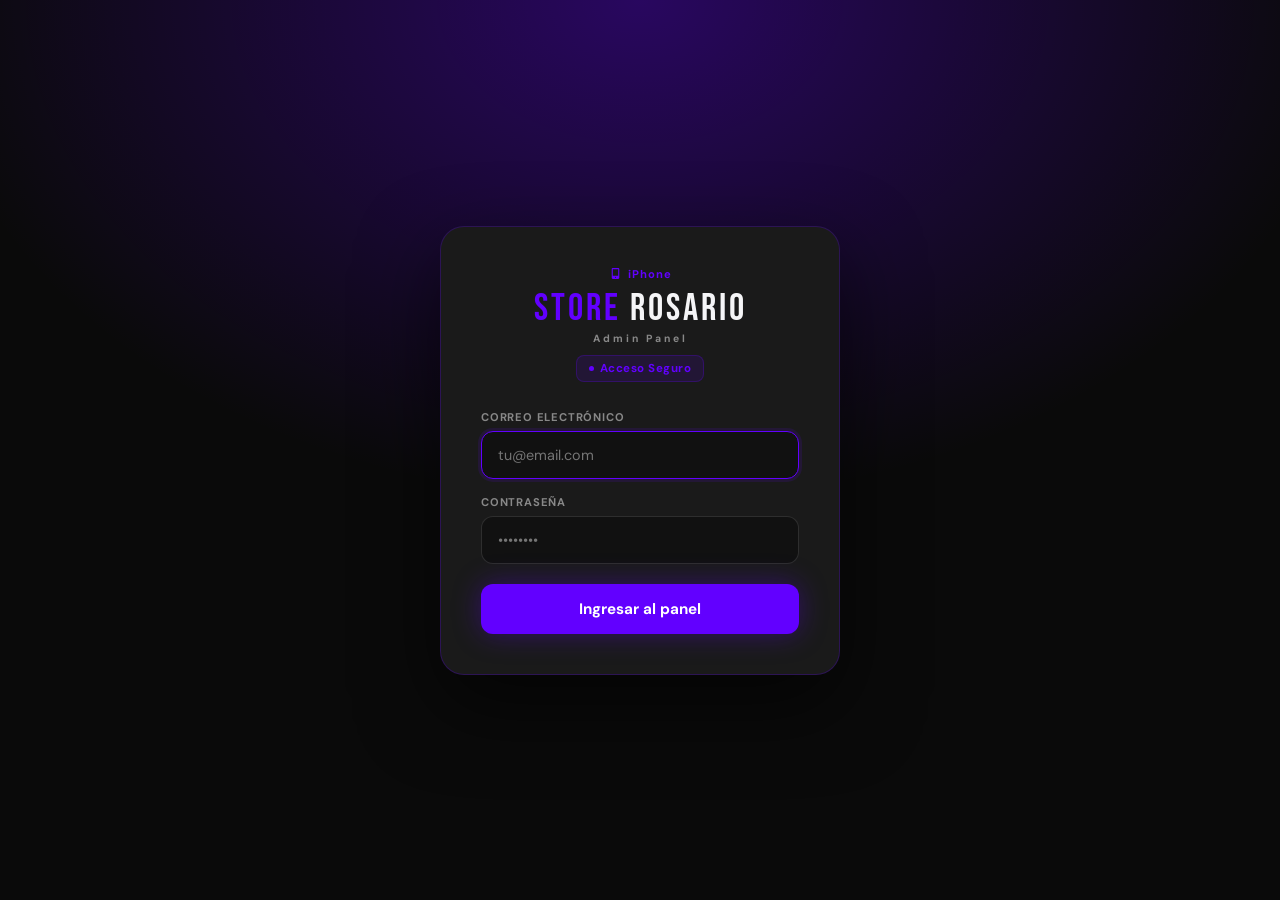
==== commit f45b25ac: "Clarify Supabase email login UI" ====
--- a/admin-core.html
+++ b/admin-core.html
@@ -322,7 +322,7 @@
       placeholder="https://script.google.com/macros/s/.../exec"
       oninput="this.value=this.value.trim()"
       onkeydown="if(event.key==='Enter')doSetup()">
-    <button class="setup-init-btn" onclick="doSetup()">Conectar con Google Sheets →</button>
+    <button class="setup-init-btn" onclick="doSetup()">Conectar con Supabase →</button>
   </div>
 </div>
 
@@ -338,10 +338,10 @@
       <div class="ll-sub">Admin Panel</div>
       <div class="ll-badge"><span class="dot"></span>Acceso Seguro</div>
     </div>
-    <div class="login-error" id="loginError">Usuario o contraseña incorrectos</div>
+    <div class="login-error" id="loginError">Correo o contraseña incorrectos</div>
     <div class="login-field">
-      <label class="login-label">Usuario</label>
-      <input class="login-input" id="loginUser" type="text" placeholder="admin" autocomplete="username" onkeydown="if(event.key==='Enter')document.getElementById('loginPass').focus()">
+      <label class="login-label">Correo electrónico</label>
+      <input class="login-input" id="loginUser" type="email" placeholder="tu@email.com" autocomplete="username" onkeydown="if(event.key==='Enter')document.getElementById('loginPass').focus()">
     </div>
     <div class="login-field">
       <label class="login-label">Contraseña</label>
@@ -370,7 +370,7 @@
     <div class="logo-sub">Admin Panel</div>
     <div class="admin-badge"><span class="dot"></span>Panel Activo</div>
     <div class="sync-badge disconnected" id="sheetsBadge">
-      <span class="sdot"></span><span id="sheetsBadgeText">Sheets: No conectado</span>
+      <span class="sdot"></span><span id="sheetsBadgeText">Supabase: Sin conexión</span>
     </div>
   </div>
   <div class="nav-section">Gestión</div>
@@ -389,10 +389,10 @@
       <svg viewBox="0 0 24 24"><circle cx="12" cy="12" r="5"/><path d="M12 1v2M12 21v2M4.22 4.22l1.42 1.42M18.36 18.36l1.42 1.42M1 12h2M21 12h2"/></svg>Cambiar tema
     </button>
     <button class="sf-btn" onclick="syncFromSheets()">
-      <svg viewBox="0 0 24 24"><polyline points="1 4 1 10 7 10"/><polyline points="23 20 23 14 17 14"/><path d="M20.49 9A9 9 0 0 0 5.64 5.64L1 10M23 14l-4.64 4.36A9 9 0 0 1 3.51 15"/></svg>Importar desde Sheets
+      <svg viewBox="0 0 24 24"><polyline points="1 4 1 10 7 10"/><polyline points="23 20 23 14 17 14"/><path d="M20.49 9A9 9 0 0 0 5.64 5.64L1 10M23 14l-4.64 4.36A9 9 0 0 1 3.51 15"/></svg>Actualizar desde Supabase
     </button>
     <button class="sf-btn" onclick="pushToSheets(false)">
-      <svg viewBox="0 0 24 24"><path d="M12 3v12"/><polyline points="7 8 12 3 17 8"/><path d="M5 21h14"/></svg>Guardar en Sheets
+      <svg viewBox="0 0 24 24"><path d="M12 3v12"/><polyline points="7 8 12 3 17 8"/><path d="M5 21h14"/></svg>Guardado directo en Supabase
     </button>
     <button class="sf-btn logout" onclick="doLogout()">
       <svg viewBox="0 0 24 24"><path d="M9 21H5a2 2 0 0 1-2-2V5a2 2 0 0 1 2-2h4"/><polyline points="16 17 21 12 16 7"/><line x1="21" y1="12" x2="9" y2="12"/></svg>Cerrar sesión
@@ -410,7 +410,7 @@
       <div class="topbar-title" id="topbarTitle">Todos los <span>Productos</span></div>
     </div>
     <div class="topbar-right">
-      <button class="icon-btn" onclick="syncFromSheets()" title="Sincronizar Sheets">
+      <button class="icon-btn" onclick="syncFromSheets()" title="Sincronizar Supabase">
         <svg viewBox="0 0 24 24"><polyline points="1 4 1 10 7 10"/><polyline points="23 20 23 14 17 14"/><path d="M20.49 9A9 9 0 0 0 5.64 5.64L1 10M23 14l-4.64 4.36A9 9 0 0 1 3.51 15"/></svg>
       </button>
       <button class="icon-btn" onclick="toggleTheme()" title="Tema">
@@ -528,12 +528,14 @@
 // ADMIN V3 SEGURO - login servidor + código por email
 
 
-const SCRIPT_URL = 'https://script.google.com/macros/s/AKfycbzGGmCePitQSQPoNT4_Wpu6mHkXAjaYI6_F2sRvYy6LbaAPpRg1mpeojO_4hO1vcPCRog/exec';
+const SCRIPT_URL = 'https://script.google.com/macros/s/AKfycbzGGmCePitQSQPoNT4_Wpu6mHkXAjaYI6_F2sRvYy6LbaAPpRg1mpeojO_4hO1vcPCRog/exec'; // respaldo temporal
+const SUPABASE_URL = 'https://ttqtekwlumtnoxlidmtl.supabase.co';
+const SUPABASE_KEY = 'sb_publishable_PH07DP7agilU_rGS5RZzsg_uIESlkIr';
 const API_URL_KEY = 'isr_api_url';
 const STORAGE_KEY = 'isr_products_v3';
 const CFG_KEY     = 'isr_config_v3';
-const SESSION_KEY = 'isr_session';
-let API_URL = SCRIPT_URL;
+const SESSION_KEY = 'isr_supabase_session';
+let API_URL = SUPABASE_URL;
 
 
 // ══════════════════════════════════════════════════════════════
@@ -764,11 +766,16 @@
 
 
 // ══════════════════════════════════════════════════════════════
-//  AUTH SEGURO: contraseña en Apps Script + código por email
-// ══════════════════════════════════════════════════════════════
-function getSessionToken(){
-  return localStorage.getItem(SESSION_KEY) || '';
-}
+//  AUTH SEGURO: Supabase Auth
+// ══════════════════════════════════════════════════════════════
+function getSession(){
+  try{ return JSON.parse(localStorage.getItem(SESSION_KEY)||'null'); }catch(e){ return null; }
+}
+function saveSession(s){
+  if(s) localStorage.setItem(SESSION_KEY,JSON.stringify(s));
+  else localStorage.removeItem(SESSION_KEY);
+}
+function getSessionToken(){ return getSession()?.access_token || ''; }
 function clearLoginErrorSoon(){
   setTimeout(()=>{
     const err=document.getElementById('loginError');
@@ -777,83 +784,72 @@
     document.getElementById('loginPass')?.classList.remove('error');
   },3500);
 }
+async function supabaseAuth(path, body){
+  const res=await fetch(SUPABASE_URL+'/auth/v1/'+path,{
+    method:'POST',
+    headers:{'apikey':SUPABASE_KEY,'Content-Type':'application/json'},
+    body:JSON.stringify(body||{})
+  });
+  const data=await res.json().catch(()=>({}));
+  if(!res.ok) throw new Error(data.msg||data.error_description||data.message||'Error de autenticación');
+  return data;
+}
+async function refreshAdminSession(){
+  const s=getSession();
+  if(!s?.refresh_token) return null;
+  if(s.expires_at && Date.now() < (Number(s.expires_at)*1000-60000)) return s;
+  try{
+    const data=await supabaseAuth('token?grant_type=refresh_token',{refresh_token:s.refresh_token});
+    saveSession(data);
+    return data;
+  }catch(e){
+    saveSession(null);
+    return null;
+  }
+}
 async function doLogin(){
-  const u=document.getElementById('loginUser').value.trim();
-  const p=document.getElementById('loginPass').value;
+  const email=document.getElementById('loginUser').value.trim();
+  const password=document.getElementById('loginPass').value;
   const err=document.getElementById('loginError');
   err.classList.remove('show');
-
-
-  if(!u || !p){
-    err.textContent='Completá usuario y contraseña';
+  if(!email || !password){
+    err.textContent='Completá correo y contraseña';
     err.classList.add('show');
     return;
   }
-
-
   try{
-    const res=await fetch(SCRIPT_URL,{
-      method:'POST',
-      headers:{'Content-Type':'text/plain;charset=utf-8'},
-      body:JSON.stringify({action:'loginStep1',user:u,pass:p})
-    });
-    const data=await res.json();
-    if(!data.ok) throw new Error(data.error || data.message || 'Usuario o contraseña incorrectos');
-
-
-    err.textContent='Código enviado al email. Revisá tu correo.';
-    err.classList.add('show');
-    document.getElementById('codeBox').style.display='block';
-    setTimeout(()=>document.getElementById('loginCode').focus(),100);
+    const data=await supabaseAuth('token?grant_type=password',{email,password});
+    saveSession(data);
+    document.getElementById('loginScreen').classList.remove('active');
+    await enterApp();
   }catch(e){
-    err.textContent=e.message || 'No se pudo iniciar sesión';
+    saveSession(null);
+    err.textContent=e.message||'Correo o contraseña incorrectos';
     err.classList.add('show');
     document.getElementById('loginUser')?.classList.add('error');
     document.getElementById('loginPass')?.classList.add('error');
     clearLoginErrorSoon();
   }
 }
-async function verifyLoginCode(){
-  const code=document.getElementById('loginCode').value.trim();
-  const err=document.getElementById('loginError');
-  err.classList.remove('show');
-
-
-  if(!code){
-    err.textContent='Ingresá el código';
-    err.classList.add('show');
-    return;
-  }
-
-
-  try{
-    const res=await fetch(SCRIPT_URL,{
-      method:'POST',
-      headers:{'Content-Type':'text/plain;charset=utf-8'},
-      body:JSON.stringify({action:'verifyCode',code:code})
-    });
-    const data=await res.json();
-    if(!data.ok) throw new Error(data.error || data.message || 'Código incorrecto');
-
-
-    localStorage.setItem(SESSION_KEY,data.sessionToken);
-    document.getElementById('loginScreen').classList.remove('active');
-    enterApp();
-  }catch(e){
-    err.textContent=e.message || 'No se pudo verificar el código';
-    err.classList.add('show');
-  }
-}
-function doLogout(){ localStorage.removeItem(SESSION_KEY); location.reload(); }
+async function verifyLoginCode(){ return doLogin(); }
+async function doLogout(){
+  const token=getSessionToken();
+  if(token){
+    try{ await fetch(SUPABASE_URL+'/auth/v1/logout',{method:'POST',headers:{'apikey':SUPABASE_KEY,'Authorization':'Bearer '+token}}); }catch(e){}
+  }
+  saveSession(null);
+  location.reload();
+}
 function saveCredentials(){
-  showToast('Ahora las credenciales se cambian desde Apps Script, no desde este panel.','info');
-}
-function enterApp(){
+  showToast('Los accesos se administran desde Supabase Auth.','info');
+}
+async function enterApp(){
   document.getElementById('app').style.display='flex';
-  updateStats(); renderTable(); updateSheetsBadge();
-  const cfg=loadCfg(); if(cfg.sheetsUrl) syncFromSheets(true);
-}
-
+  updateStats();
+  renderTable();
+  updateSheetsBadge();
+  await syncFromSupabase(true);
+}
 
 // ══════════════════════════════════════════════════════════════
 //  MODEL SPECS
@@ -891,6 +887,88 @@
 function saveProducts(p){
   localStorage.setItem(STORAGE_KEY,JSON.stringify(p));
   updateStats();
+}
+function rowToProduct(row){
+  return {
+    _dbId:row.id,
+    _sourceIndex:row.source_index,
+    id:row.source_id||'',
+    name:row.nombre||'',
+    category:row.categoria||'',
+    brand:row.brand||'',
+    model:row.modelo||'',
+    storage:row.capacidad||'',
+    condition:row.condicion||'',
+    battery:row.bateria||'',
+    color:row.color||'',
+    priceUsd:Number(row.precio_usd||row.price||0),
+    usd:Number(row.precio_usd||row.price||0),
+    price:Number(row.price||row.precio_usd||0),
+    image:row.imagen||'',
+    badge:row.badge||'',
+    stock:Number(row.stock||0)>0,
+    active:row.activo!==false,
+    description:row.descripcion||'',
+    specs:row.specs&&typeof row.specs==='object'?row.specs:{},
+    benefits:Array.isArray(row.benefits)?row.benefits:[]
+  };
+}
+function productToRow(p){
+  return {
+    source_id:p.id||'',
+    nombre:p.name||'',
+    categoria:p.category||'',
+    brand:p.brand||'',
+    modelo:p.model||'',
+    capacidad:p.storage||'',
+    condicion:p.condition||'',
+    bateria:p.battery||'',
+    color:p.color||'',
+    precio_usd:Number(p.priceUsd||p.usd||p.price||0),
+    price:Number(p.priceUsd||p.usd||p.price||0),
+    stock:p.stock===false?0:1,
+    imagen:p.image||'',
+    badge:p.badge||'',
+    descripcion:p.description||'',
+    activo:p.active!==false,
+    specs:p.specs||{},
+    benefits:Array.isArray(p.benefits)?p.benefits:[]
+  };
+}
+async function supabaseRequest(path, options={}){
+  let s=await refreshAdminSession();
+  if(!s?.access_token) throw new Error('La sesión venció. Ingresá nuevamente.');
+  const headers=Object.assign({
+    'apikey':SUPABASE_KEY,
+    'Authorization':'Bearer '+s.access_token,
+    'Content-Type':'application/json'
+  },options.headers||{});
+  const res=await fetch(SUPABASE_URL+'/rest/v1/'+path,Object.assign({},options,{headers}));
+  const raw=await res.text();
+  let data=null;
+  if(raw){ try{data=JSON.parse(raw);}catch(e){data=raw;} }
+  if(!res.ok){
+    const msg=(data&&typeof data==='object'&&(data.message||data.hint||data.details))||('HTTP '+res.status);
+    throw new Error(msg);
+  }
+  return data;
+}
+async function syncFromSupabase(silent=false){
+  try{
+    if(!silent) showToast('Actualizando desde Supabase...','info');
+    const rows=await supabaseRequest('products?select=*&order=source_index.asc.nullslast,created_at.asc',{method:'GET'});
+    products=(Array.isArray(rows)?rows:[]).map(rowToProduct);
+    saveProducts(products);
+    renderTable();
+    updateStats();
+    updateSheetsBadge(true);
+    if(!silent) showToast('✓ '+products.length+' productos cargados desde Supabase','success');
+    return true;
+  }catch(err){
+    updateSheetsBadge(false);
+    if(!silent) showToast('Error Supabase: '+err.message,'error');
+    return false;
+  }
 }
 let products=loadProducts();
 let editingId=null, sortField=null, sortAsc=true, currentDolar=1450;
@@ -949,10 +1027,10 @@
       <td><span class="badge ${p.stock?'badge-new':'badge-nostock'}">${p.stock?'✓ Stock':'Sin Stock'}</span></td>
       <td>
         <div class="actions">
-          <button class="act-btn act-edit" onclick="editProduct('${p.id}')" title="Editar">
+          <button class="act-btn act-edit" onclick="editProduct('${p._dbId||p.id}')" title="Editar">
             <svg viewBox="0 0 24 24"><path d="M11 4H4a2 2 0 0 0-2 2v14a2 2 0 0 0 2 2h14a2 2 0 0 0 2-2v-7"/><path d="M18.5 2.5a2.121 2.121 0 0 1 3 3L12 15l-4 1 1-4 9.5-9.5z"/></svg>
           </button>
-          <button class="act-btn act-del" onclick="deleteProduct('${p.id}')" title="Eliminar">
+          <button class="act-btn act-del" onclick="deleteProduct('${p._dbId||p.id}')" title="Eliminar">
             <svg viewBox="0 0 24 24"><polyline points="3 6 5 6 21 6"/><path d="M19 6l-1 14a2 2 0 0 1-2 2H8a2 2 0 0 1-2-2L5 6M10 11v6M14 11v6"/><path d="M9 6V4a1 1 0 0 1 1-1h4a1 1 0 0 1 1 1v2"/></svg>
           </button>
         </div>
@@ -1182,7 +1260,7 @@
 
 // ★ MODIFICADO: ahora también dispara auto-imágenes
 function handleNameChange(name){
-  // El ID identifica al producto en Google Sheets: no debe cambiar durante una edición.
+  // El ID identifica al producto en Supabase: no debe cambiar durante una edición.
   if(!editingId){
     document.getElementById('fId').value=name.toLowerCase().replace(/\s+/g,'_').replace(/[^a-z0-9_]/g,'');
   }
@@ -1241,7 +1319,7 @@
 // ══════════════════════════════════════════════════════════════
 function openModal(id){
   editingId=id||null;
-  const p=id?products.find(x=>x.id===id):null;
+  const p=id?products.find(x=>String(x._dbId||x.id)===String(id)):null;
   document.getElementById('modalTitle').innerHTML=id?'Editar <span>Producto</span>':'Nuevo <span>Producto</span>';
   document.getElementById('modalFormBody').innerHTML=buildFormHTML(p);
   document.getElementById('modalOverlay').classList.add('open');
@@ -1252,52 +1330,73 @@
   const data=collectFormData();
   if(!data.name){showToast('El nombre es obligatorio','error');return;}
   const wasEditing=Boolean(editingId);
-  if(wasEditing){
-    const i=products.findIndex(p=>String(p.id)===String(editingId));
-    if(i<0){showToast('No se encontró el producto original. Recargá el panel.','error');return;}
-    data.id=products[i].id;
-    products[i]={...products[i],...data,id:products[i].id};
-  } else {
-    if(products.find(p=>String(p.id)===String(data.id))) data.id=data.id+'_'+Date.now();
-    products.unshift(data);
-  }
-
-  saveProducts(products);
-  renderTable();
-  closeModal();
-
-  const published=await pushToSheets(false);
-  if(published){
+  try{
+    if(wasEditing){
+      const current=products.find(p=>String(p._dbId||p.id)===String(editingId));
+      if(!current?._dbId) throw new Error('No se encontró el registro original en Supabase.');
+      data.id=current.id;
+      const rows=await supabaseRequest('products?id=eq.'+encodeURIComponent(current._dbId),{
+        method:'PATCH',
+        headers:{'Prefer':'return=representation'},
+        body:JSON.stringify(productToRow({...current,...data,id:current.id}))
+      });
+      if(!Array.isArray(rows)||!rows.length) throw new Error('Supabase no devolvió el producto actualizado.');
+    }else{
+      if(products.some(p=>String(p.id)===String(data.id))) data.id=data.id+'_'+Date.now();
+      const maxIndex=products.reduce((m,p)=>Math.max(m,Number(p._sourceIndex)||0),0);
+      const row={...productToRow(data),source_index:maxIndex+1};
+      const rows=await supabaseRequest('products',{
+        method:'POST',
+        headers:{'Prefer':'return=representation'},
+        body:JSON.stringify(row)
+      });
+      if(!Array.isArray(rows)||!rows.length) throw new Error('Supabase no devolvió el producto creado.');
+    }
+    closeModal();
+    await syncFromSupabase(true);
     showToast(wasEditing?'✓ Producto actualizado y publicado':'✓ Producto agregado y publicado','success');
+  }catch(err){
+    showToast('NO PUBLICADO: '+err.message,'error');
   }
 }
 function editProduct(id){ openModal(id); }
 async function deleteProduct(id){
-  const p=products.find(x=>x.id===id);
-  if(!confirm(`¿Eliminar "${p?.name||id}"?`)) return;
-  products=products.filter(x=>x.id!==id);
-  saveProducts(products);
-  renderTable();
-
-  const published=await pushToSheets(false);
-  if(published) showToast('✓ Producto eliminado y cambio publicado','success');
+  const p=products.find(x=>String(x._dbId||x.id)===String(id));
+  if(!p) return showToast('Producto no encontrado','error');
+  if(!confirm(`¿Eliminar "${p.name||p.id}"?`)) return;
+  try{
+    if(!p._dbId) throw new Error('El producto no tiene identificador de Supabase.');
+    await supabaseRequest('products?id=eq.'+encodeURIComponent(p._dbId),{
+      method:'DELETE',
+      headers:{'Prefer':'return=minimal'}
+    });
+    await syncFromSupabase(true);
+    showToast('✓ Producto eliminado y cambio publicado','success');
+  }catch(err){
+    showToast('NO ELIMINADO: '+err.message,'error');
+  }
 }
 function initInlineForm(){ document.getElementById('inlineFormBody').innerHTML=buildFormHTML(); }
 async function saveProductInline(){
   editingId=null;
   const data=collectFormData();
   if(!data.name){showToast('El nombre es obligatorio','error');return;}
-  if(products.find(p=>p.id===data.id)) data.id=data.id+'_'+Date.now();
-
-  products.unshift(data);
-  saveProducts(products);
-  renderTable();
-  showView('products');
-
-  const published=await pushToSheets(false);
-  if(published) showToast('✓ Producto agregado y publicado','success');
-}
-
+  if(products.some(p=>String(p.id)===String(data.id))) data.id=data.id+'_'+Date.now();
+  try{
+    const maxIndex=products.reduce((m,p)=>Math.max(m,Number(p._sourceIndex)||0),0);
+    const rows=await supabaseRequest('products',{
+      method:'POST',
+      headers:{'Prefer':'return=representation'},
+      body:JSON.stringify({...productToRow(data),source_index:maxIndex+1})
+    });
+    if(!Array.isArray(rows)||!rows.length) throw new Error('Supabase no devolvió el producto creado.');
+    await syncFromSupabase(true);
+    showView('products');
+    showToast('✓ Producto agregado y publicado','success');
+  }catch(err){
+    showToast('NO PUBLICADO: '+err.message,'error');
+  }
+}
 
 // ══════════════════════════════════════════════════════════════
 //  GOOGLE SHEETS
@@ -1322,7 +1421,7 @@
   try{
     const r=await fetch(SCRIPT_URL+'?action=getProducts&_='+Date.now(),{cache:'no-store'}); const d=await r.json();
     if(!d.ok) throw new Error(d.error||'Respuesta inválida');
-    if(icon) icon.className='ct-icon ok'; if(title) title.textContent='Conexión correcta'; if(msg) msg.textContent='Google Sheets respondió bien';
+    if(icon) icon.className='ct-icon ok'; if(title) title.textContent='Conexión correcta'; if(msg) msg.textContent='Supabase respondió bien';
     updateSheetsBadge(true);
   }catch(err){
     if(icon) icon.className='ct-icon err'; if(title) title.textContent='Error de conexión'; if(msg) msg.textContent=err.message;
@@ -1331,75 +1430,20 @@
 }
 
 
-async function syncFromSheets(silent=false){
-  try{
-    if(!silent) showToast('Importando desde Google Sheets...','info');
-    const res=await fetch(SCRIPT_URL+'?action=getProducts&_='+Date.now(),{cache:'no-store'}); const data=await res.json();
-    if(!data.ok) throw new Error(data.error||'No se pudieron importar productos');
-    products=Array.isArray(data.products)?data.products:[];
-    renderTable(); updateStats(); localStorage.setItem(STORAGE_KEY,JSON.stringify(products));
-    updateSheetsBadge(true);
-    if(!silent) showToast(`✓ ${products.length} productos importados`,'success');
-  }catch(err){
-    updateSheetsBadge(false);
-    if(!silent) showToast('Error al importar: '+err.message,'error');
-  }
-}
-
-
+async function syncFromSheets(silent=false){ return syncFromSupabase(silent); }
 async function pushToSheets(silent=false){
-  try{
-    if(!silent) showToast('Publicando cambios...','info');
-
-    const sessionToken=getSessionToken();
-    if(!sessionToken) throw new Error('La sesión venció. Cerrá sesión e ingresá nuevamente.');
-
-    const productsForSheets=products.map(p=>({
-      ...p,
-      priceUsd:Number(p.priceUsd||p.usd||p.price||0),
-      usd:Number(p.priceUsd||p.usd||p.price||0),
-      price:Number(p.priceUsd||p.usd||p.price||0)
-    }));
-
-    const res=await fetch(SCRIPT_URL,{
-      method:'POST',
-      headers:{'Content-Type':'text/plain;charset=utf-8'},
-      body:JSON.stringify({
-        action:'saveProducts',
-        sessionToken,
-        products:productsForSheets
-      })
-    });
-
-    const raw=await res.text();
-    let data;
-    try{ data=JSON.parse(raw); }
-    catch(e){ throw new Error('El servidor devolvió una respuesta inválida'); }
-
-    if(!res.ok) throw new Error('HTTP '+res.status);
-    if(!data.ok) throw new Error(data.error||data.message||'No se pudieron publicar los productos');
-
-    updateSheetsBadge(true);
-    return true;
-  }catch(err){
-    updateSheetsBadge(false);
-    const message=err&&err.message?err.message:String(err);
-    showToast('NO PUBLICADO: '+message,'error');
-    return false;
-  }
-}
-
+  if(!silent) showToast('Los cambios ahora se guardan directamente en Supabase.','info');
+  return true;
+}
 
 function autoPush(){ pushToSheets(true); }
 function updateSheetsBadge(connected){
   const b=document.getElementById('sheetsBadge'),t=document.getElementById('sheetsBadgeText');
   if(!b||!t) return;
-  const cfg=loadCfg();
-  const isConn = connected !== undefined ? connected : (cfg.sheetsUrl&&cfg.sheetsUrl.includes('script.google.com'));
-  b.className='sync-badge '+(isConn?'connected':'disconnected');
-  t.textContent=isConn?'Sheets: Conectado':'Sheets: No conectado';
-}
-
+  const ok=connected!==false;
+  b.className='sync-badge '+(ok?'connected':'disconnected');
+  t.textContent=ok?'Supabase: Conectado':'Supabase: Sin conexión';
+}
 
 // ══════════════════════════════════════════════════════════════
 //  CLOUDINARY TEST
@@ -1502,22 +1546,15 @@
 // ══════════════════════════════════════════════════════════════
 //  BOOT
 // ══════════════════════════════════════════════════════════════
-(function boot(){
-  // URL fija para evitar que el navegador use una implementación vieja guardada en localStorage.
-  API_URL = SCRIPT_URL;
-  localStorage.setItem(API_URL_KEY, SCRIPT_URL);
-  const c = loadCfg();
-  c.sheetsUrl = SCRIPT_URL;
-  saveCfg(c);
-
-
+(async function boot(){
+  API_URL = SUPABASE_URL;
   document.getElementById('setupScreen').classList.remove('active');
-
-
-  if(getSessionToken()){
+  const session=await refreshAdminSession();
+  if(session?.access_token){
     document.getElementById('loginScreen').classList.remove('active');
-    enterApp();
-  } else {
+    await enterApp();
+  }else{
+    saveSession(null);
     document.getElementById('loginScreen').classList.add('active');
     setTimeout(()=>document.getElementById('loginUser').focus(),80);
   }
